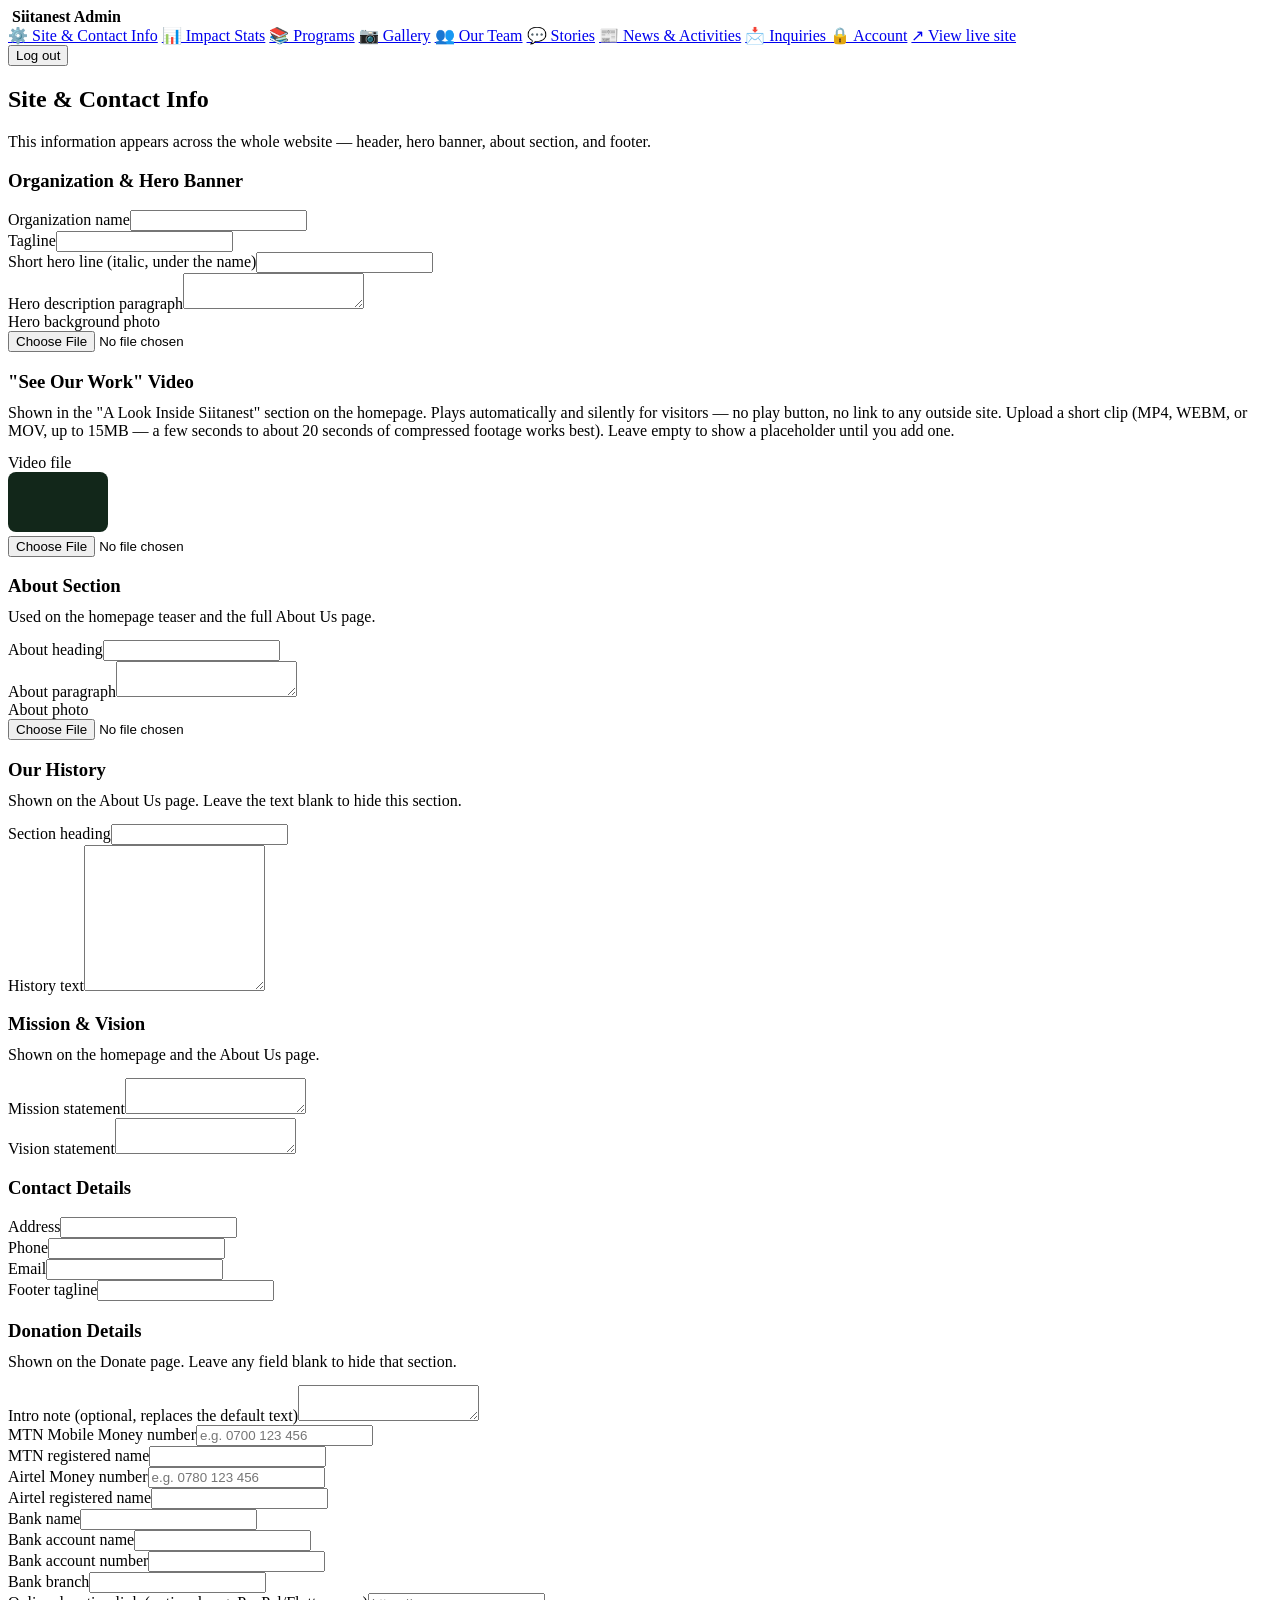
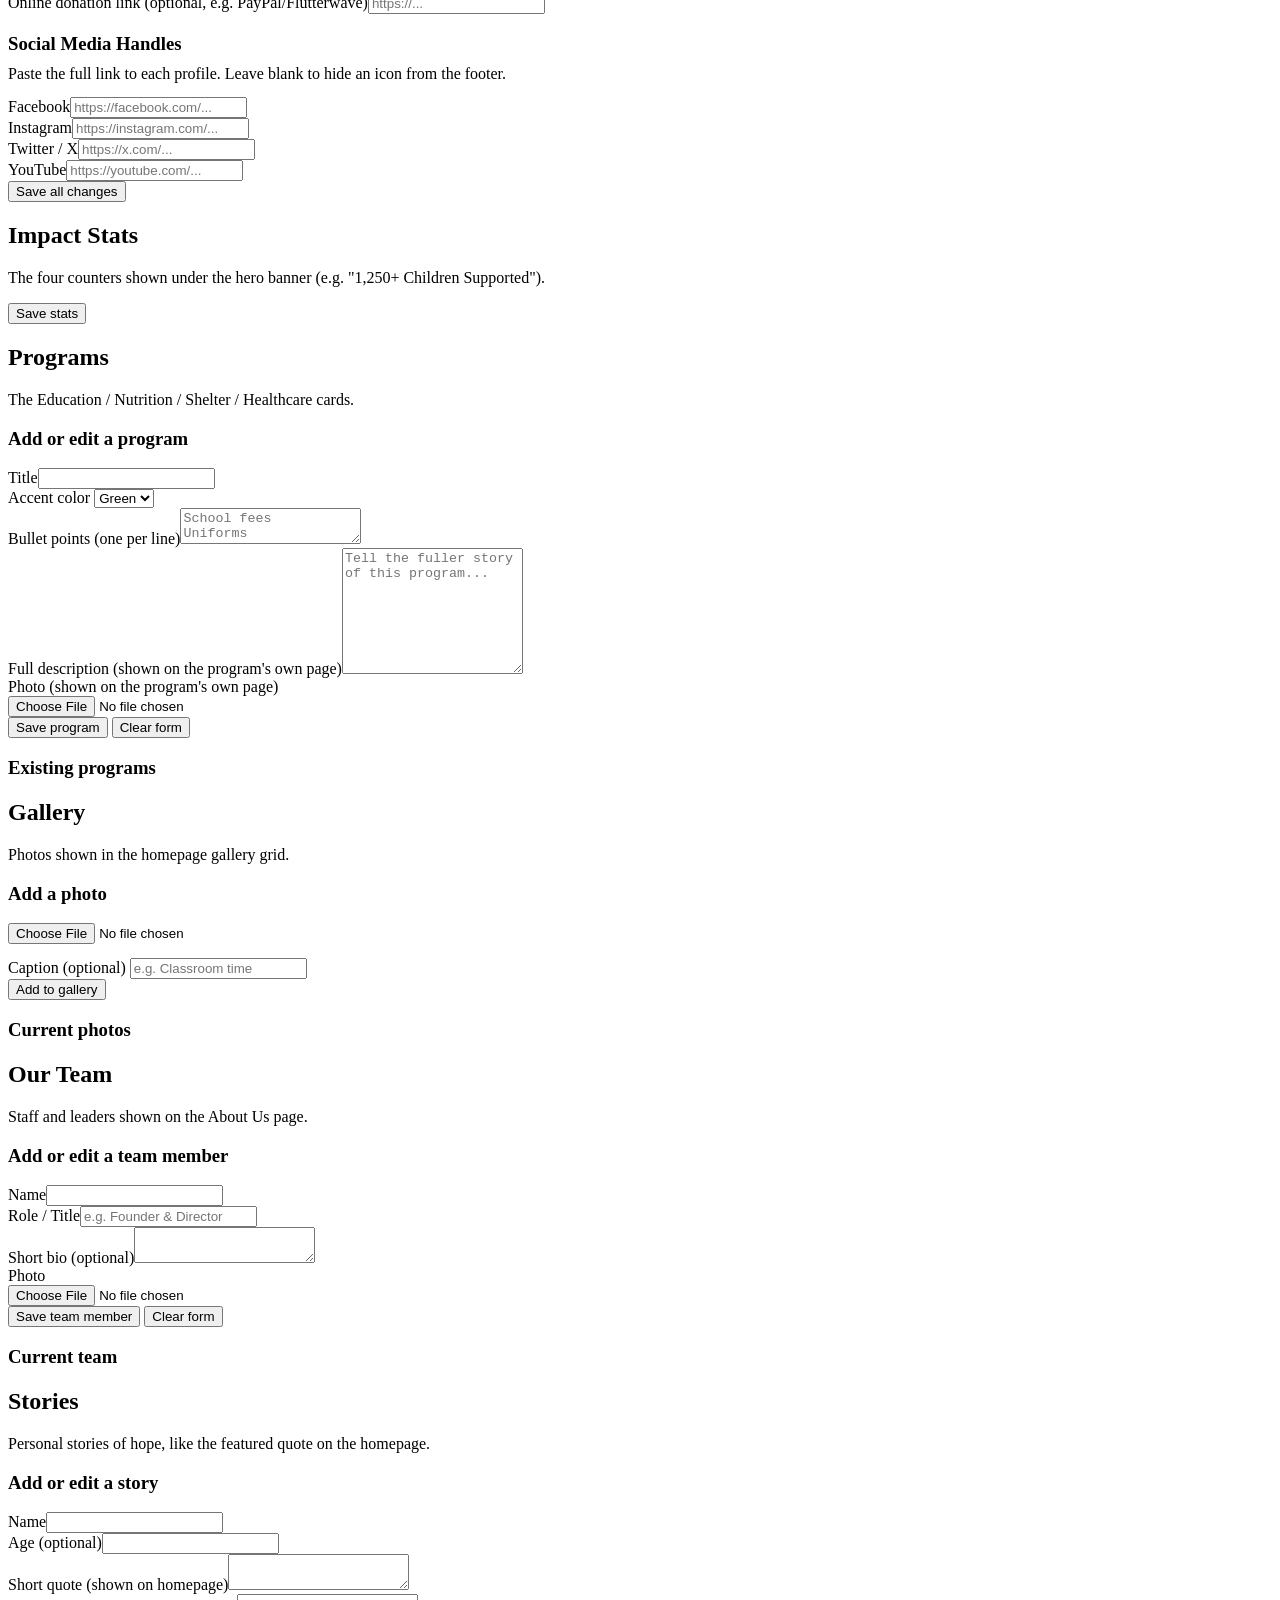
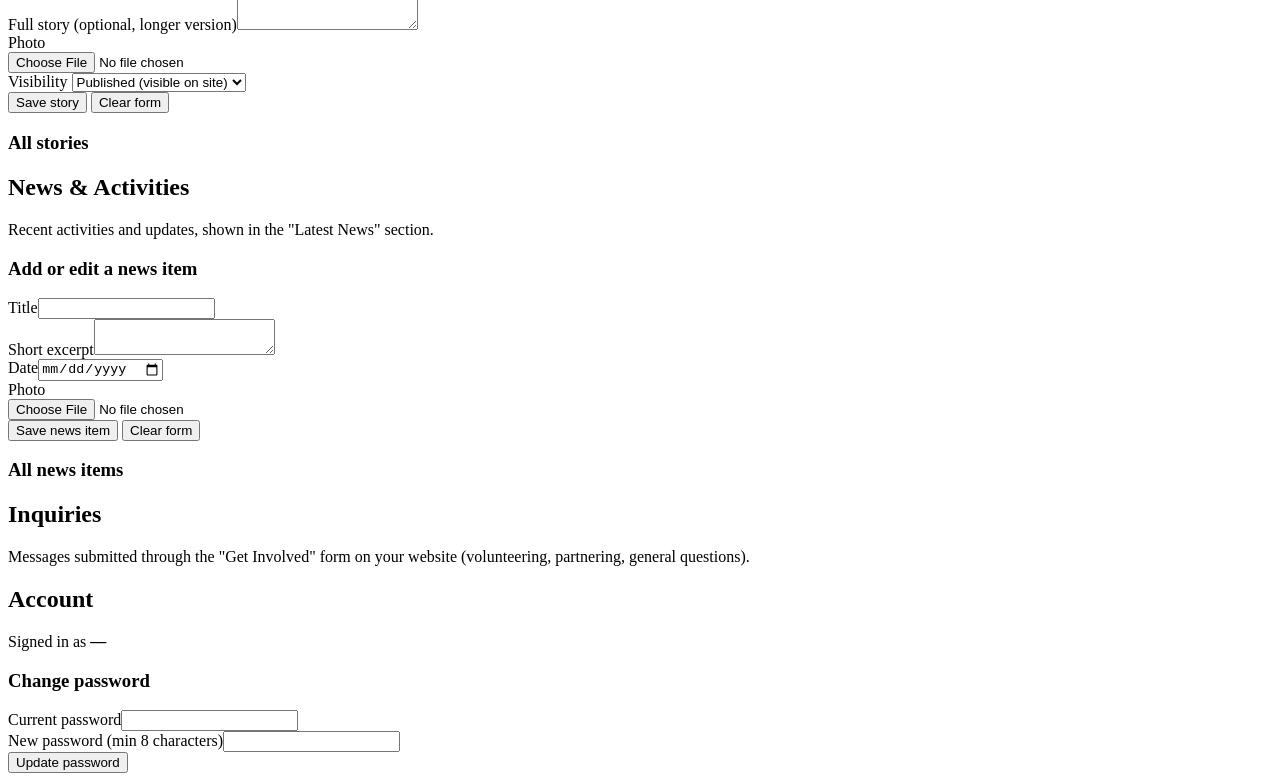
==== admin/dashboard.html @ 0714b40f "Add About Us page, individual Program pages, fix Get Involved nav, simplify Donate page - New /about" ====
<!DOCTYPE html>
<html lang="en">
<head>
<meta charset="UTF-8">
<meta name="viewport" content="width=device-width, initial-scale=1.0">
<title>Admin Dashboard — Siitanest</title>
<link rel="stylesheet" href="/admin/css/admin.css">
</head>
<body>
<div class="admin-shell">
  <aside class="sidebar">
    <div class="sidebar-brand">
      <img src="/images/favicon.png.jpg" alt="">
      <strong>Siitanest Admin</strong>
    </div>
    <nav id="side-nav">
      <a href="#settings" data-panel="settings" class="active">&#9881;&#65039; Site &amp; Contact Info</a>
      <a href="#stats" data-panel="stats">&#128202; Impact Stats</a>
      <a href="#programs" data-panel="programs">&#128218; Programs</a>
      <a href="#gallery" data-panel="gallery">&#128247; Gallery</a>
      <a href="#team" data-panel="team">&#128101; Our Team</a>
      <a href="#stories" data-panel="stories">&#128172; Stories</a>
      <a href="#news" data-panel="news">&#128240; News &amp; Activities</a>
      <a href="#inquiries" data-panel="inquiries">&#128233; Inquiries <span id="inquiries-badge"></span></a>
      <a href="#account" data-panel="account">&#128274; Account</a>
      <a href="/" target="_blank">&#8599; View live site</a>
    </nav>
    <div class="sidebar-footer">
      <button id="logout-btn">Log out</button>
    </div>
  </aside>

  <main class="main">

    <!-- SETTINGS -->
    <section class="panel active" id="panel-settings">
      <div class="panel-head">
        <h2>Site &amp; Contact Info</h2>
        <p class="muted">This information appears across the whole website — header, hero banner, about section, and footer.</p>
      </div>

      <div class="card">
        <h3>Organization &amp; Hero Banner</h3>
        <div class="form-grid">
          <div class="field"><label>Organization name</label><input id="s-orgName"></div>
          <div class="field"><label>Tagline</label><input id="s-orgTagline"></div>
          <div class="field full"><label>Short hero line (italic, under the name)</label><input id="s-heroHeadline"></div>
          <div class="field full"><label>Hero description paragraph</label><textarea id="s-heroSubtext"></textarea></div>
          <div class="field full">
            <label>Hero background photo</label>
            <div class="image-upload">
              <div class="preview" id="s-heroImage-preview"></div>
              <div>
                <input type="file" accept="image/*" id="s-heroImage-file">
                <div class="upload-status" id="s-heroImage-status"></div>
              </div>
            </div>
          </div>
        </div>
      </div>

      <div class="card">
        <h3>"See Our Work" Video</h3>
        <p class="muted" style="margin-top:-8px; margin-bottom:14px;">Shown in the "A Look Inside Siitanest" section on the homepage. Plays automatically and silently for visitors — no play button, no link to any outside site. Upload a short clip (MP4, WEBM, or MOV, up to 15MB — a few seconds to about 20 seconds of compressed footage works best). Leave empty to show a placeholder until you add one.</p>
        <div class="form-grid single">
          <div class="field">
            <label>Video file</label>
            <div class="image-upload">
              <video id="s-heroVideo-preview" muted loop playsinline style="width:100px; height:60px; border-radius:8px; background:#12271a; border:1px dashed var(--border); flex-shrink:0; object-fit:cover;"></video>
              <div>
                <input type="file" accept="video/mp4,video/webm,video/quicktime" id="s-heroVideo-file">
                <div class="upload-status" id="s-heroVideo-status"></div>
              </div>
            </div>
          </div>
        </div>
      </div>

      <div class="card">
        <h3>About Section</h3>
        <p class="muted" style="margin-top:-8px; margin-bottom:14px;">Used on the homepage teaser and the full About Us page.</p>
        <div class="form-grid">
          <div class="field"><label>About heading</label><input id="s-aboutTitle"></div>
          <div class="field full"><label>About paragraph</label><textarea id="s-aboutText"></textarea></div>
          <div class="field full">
            <label>About photo</label>
            <div class="image-upload">
              <div class="preview" id="s-aboutImage-preview"></div>
              <div>
                <input type="file" accept="image/*" id="s-aboutImage-file">
                <div class="upload-status" id="s-aboutImage-status"></div>
              </div>
            </div>
          </div>
        </div>
      </div>

      <div class="card">
        <h3>Our History</h3>
        <p class="muted" style="margin-top:-8px; margin-bottom:14px;">Shown on the About Us page. Leave the text blank to hide this section.</p>
        <div class="form-grid">
          <div class="field full"><label>Section heading</label><input id="s-historyTitle"></div>
          <div class="field full"><label>History text</label><textarea id="s-historyText" style="min-height:140px;"></textarea></div>
        </div>
      </div>

      <div class="card">
        <h3>Mission &amp; Vision</h3>
        <p class="muted" style="margin-top:-8px; margin-bottom:14px;">Shown on the homepage and the About Us page.</p>
        <div class="form-grid">
          <div class="field full"><label>Mission statement</label><textarea id="s-missionText"></textarea></div>
          <div class="field full"><label>Vision statement</label><textarea id="s-visionText"></textarea></div>
        </div>
      </div>

      <div class="card">
        <h3>Contact Details</h3>
        <div class="form-grid">
          <div class="field full"><label>Address</label><input id="s-address"></div>
          <div class="field"><label>Phone</label><input id="s-phone"></div>
          <div class="field"><label>Email</label><input id="s-email"></div>
          <div class="field"><label>Footer tagline</label><input id="s-footerNote"></div>
        </div>
      </div>

      <div class="card">
        <h3>Donation Details</h3>
        <p class="muted" style="margin-top:-8px; margin-bottom:14px;">Shown on the Donate page. Leave any field blank to hide that section.</p>
        <div class="form-grid">
          <div class="field full"><label>Intro note (optional, replaces the default text)</label><textarea id="s-donateNote"></textarea></div>
          <div class="field"><label>MTN Mobile Money number</label><input id="s-mtnNumber" placeholder="e.g. 0700 123 456"></div>
          <div class="field"><label>MTN registered name</label><input id="s-mtnName"></div>
          <div class="field"><label>Airtel Money number</label><input id="s-airtelNumber" placeholder="e.g. 0780 123 456"></div>
          <div class="field"><label>Airtel registered name</label><input id="s-airtelName"></div>
          <div class="field"><label>Bank name</label><input id="s-bankName"></div>
          <div class="field"><label>Bank account name</label><input id="s-bankAccountName"></div>
          <div class="field"><label>Bank account number</label><input id="s-bankAccountNumber"></div>
          <div class="field"><label>Bank branch</label><input id="s-bankBranch"></div>
          <div class="field full"><label>Online donation link (optional, e.g. PayPal/Flutterwave)</label><input id="s-donateUrl" placeholder="https://..."></div>
        </div>
      </div>

      <div class="card">
        <h3>Social Media Handles</h3>
        <p class="muted" style="margin-top:-8px; margin-bottom:14px;">Paste the full link to each profile. Leave blank to hide an icon from the footer.</p>
        <div class="form-grid">
          <div class="field"><label>Facebook</label><input id="s-social-facebook" placeholder="https://facebook.com/..."></div>
          <div class="field"><label>Instagram</label><input id="s-social-instagram" placeholder="https://instagram.com/..."></div>
          <div class="field"><label>Twitter / X</label><input id="s-social-twitter" placeholder="https://x.com/..."></div>
          <div class="field"><label>YouTube</label><input id="s-social-youtube" placeholder="https://youtube.com/..."></div>
        </div>
      </div>

      <div class="actions-row">
        <button class="btn btn-primary" id="settings-save">Save all changes</button>
      </div>
    </section>

    <!-- STATS -->
    <section class="panel" id="panel-stats">
      <div class="panel-head">
        <h2>Impact Stats</h2>
        <p class="muted">The four counters shown under the hero banner (e.g. "1,250+ Children Supported").</p>
      </div>
      <div class="card">
        <div id="stats-list" class="form-grid"></div>
      </div>
      <div class="actions-row">
        <button class="btn btn-primary" id="stats-save">Save stats</button>
      </div>
    </section>

    <!-- PROGRAMS -->
    <section class="panel" id="panel-programs">
      <div class="panel-head">
        <h2>Programs</h2>
        <p class="muted">The Education / Nutrition / Shelter / Healthcare cards.</p>
      </div>
      <div class="card">
        <h3>Add or edit a program</h3>
        <form id="program-form" class="form-grid">
          <input type="hidden" id="program-id">
          <div class="field"><label>Title</label><input id="program-title" required></div>
          <div class="field">
            <label>Accent color</label>
            <select id="program-color"><option value="green">Green</option><option value="gold">Gold</option><option value="blue">Blue</option></select>
          </div>
          <div class="field full"><label>Bullet points (one per line)</label><textarea id="program-bullets" placeholder="School fees&#10;Uniforms&#10;Books & supplies"></textarea></div>
          <div class="field full"><label>Full description (shown on the program's own page)</label><textarea id="program-details" style="min-height:120px;" placeholder="Tell the fuller story of this program..."></textarea></div>
          <div class="field full">
            <label>Photo (shown on the program's own page)</label>
            <div class="image-upload">
              <div class="preview" id="program-image-preview"></div>
              <div>
                <input type="file" accept="image/*" id="program-image-file">
                <div class="upload-status" id="program-image-status"></div>
              </div>
            </div>
          </div>
          <div class="actions-row full" style="grid-column:1/-1;">
            <button type="submit" class="btn btn-primary">Save program</button>
            <button type="button" class="btn btn-secondary" id="program-cancel">Clear form</button>
          </div>
        </form>
      </div>
      <div class="card">
        <h3>Existing programs</h3>
        <div id="programs-list" class="item-list"></div>
      </div>
    </section>

    <!-- GALLERY -->
    <section class="panel" id="panel-gallery">
      <div class="panel-head">
        <h2>Gallery</h2>
        <p class="muted">Photos shown in the homepage gallery grid.</p>
      </div>
      <div class="card">
        <h3>Add a photo</h3>
        <div class="image-upload">
          <div class="preview" id="gallery-upload-preview"></div>
          <div>
            <input type="file" accept="image/*" id="gallery-upload-file">
            <div class="upload-status" id="gallery-upload-status"></div>
          </div>
        </div>
        <div class="field full" style="margin-top:14px;">
          <label>Caption (optional)</label>
          <input id="gallery-caption" placeholder="e.g. Classroom time">
        </div>
        <div class="actions-row"><button class="btn btn-primary" id="gallery-add">Add to gallery</button></div>
      </div>
      <div class="card">
        <h3>Current photos</h3>
        <div id="gallery-list" class="item-list"></div>
      </div>
    </section>

    <!-- TEAM -->
    <section class="panel" id="panel-team">
      <div class="panel-head">
        <h2>Our Team</h2>
        <p class="muted">Staff and leaders shown on the About Us page.</p>
      </div>
      <div class="card">
        <h3>Add or edit a team member</h3>
        <form id="team-form" class="form-grid">
          <input type="hidden" id="team-id">
          <div class="field"><label>Name</label><input id="team-name" required></div>
          <div class="field"><label>Role / Title</label><input id="team-role" placeholder="e.g. Founder & Director"></div>
          <div class="field full"><label>Short bio (optional)</label><textarea id="team-bio"></textarea></div>
          <div class="field full">
            <label>Photo</label>
            <div class="image-upload">
              <div class="preview" id="team-image-preview"></div>
              <div>
                <input type="file" accept="image/*" id="team-image-file">
                <div class="upload-status" id="team-image-status"></div>
              </div>
            </div>
          </div>
          <div class="actions-row" style="grid-column:1/-1;">
            <button type="submit" class="btn btn-primary">Save team member</button>
            <button type="button" class="btn btn-secondary" id="team-cancel">Clear form</button>
          </div>
        </form>
      </div>
      <div class="card">
        <h3>Current team</h3>
        <div id="team-list" class="item-list"></div>
      </div>
    </section>

    <!-- STORIES -->
    <section class="panel" id="panel-stories">
      <div class="panel-head">
        <h2>Stories</h2>
        <p class="muted">Personal stories of hope, like the featured quote on the homepage.</p>
      </div>
      <div class="card">
        <h3>Add or edit a story</h3>
        <form id="story-form" class="form-grid">
          <input type="hidden" id="story-id">
          <div class="field"><label>Name</label><input id="story-name" required></div>
          <div class="field"><label>Age (optional)</label><input id="story-age"></div>
          <div class="field full"><label>Short quote (shown on homepage)</label><textarea id="story-quote" required></textarea></div>
          <div class="field full"><label>Full story (optional, longer version)</label><textarea id="story-full"></textarea></div>
          <div class="field full">
            <label>Photo</label>
            <div class="image-upload">
              <div class="preview" id="story-image-preview"></div>
              <div>
                <input type="file" accept="image/*" id="story-image-file">
                <div class="upload-status" id="story-image-status"></div>
              </div>
            </div>
          </div>
          <div class="field">
            <label>Visibility</label>
            <select id="story-published"><option value="true">Published (visible on site)</option><option value="false">Draft (hidden)</option></select>
          </div>
          <div class="actions-row" style="grid-column:1/-1;">
            <button type="submit" class="btn btn-primary">Save story</button>
            <button type="button" class="btn btn-secondary" id="story-cancel">Clear form</button>
          </div>
        </form>
      </div>
      <div class="card">
        <h3>All stories</h3>
        <div id="stories-list" class="item-list"></div>
      </div>
    </section>

    <!-- NEWS -->
    <section class="panel" id="panel-news">
      <div class="panel-head">
        <h2>News &amp; Activities</h2>
        <p class="muted">Recent activities and updates, shown in the "Latest News" section.</p>
      </div>
      <div class="card">
        <h3>Add or edit a news item</h3>
        <form id="news-form" class="form-grid">
          <input type="hidden" id="news-id">
          <div class="field full"><label>Title</label><input id="news-title" required></div>
          <div class="field full"><label>Short excerpt</label><textarea id="news-excerpt"></textarea></div>
          <div class="field"><label>Date</label><input type="date" id="news-date"></div>
          <div class="field full">
            <label>Photo</label>
            <div class="image-upload">
              <div class="preview" id="news-image-preview"></div>
              <div>
                <input type="file" accept="image/*" id="news-image-file">
                <div class="upload-status" id="news-image-status"></div>
              </div>
            </div>
          </div>
          <div class="actions-row" style="grid-column:1/-1;">
            <button type="submit" class="btn btn-primary">Save news item</button>
            <button type="button" class="btn btn-secondary" id="news-cancel">Clear form</button>
          </div>
        </form>
      </div>
      <div class="card">
        <h3>All news items</h3>
        <div id="news-list" class="item-list"></div>
      </div>
    </section>

    <!-- INQUIRIES -->
    <section class="panel" id="panel-inquiries">
      <div class="panel-head">
        <h2>Inquiries</h2>
        <p class="muted">Messages submitted through the "Get Involved" form on your website (volunteering, partnering, general questions).</p>
      </div>
      <div class="card">
        <div id="inquiries-list" class="item-list"></div>
      </div>
    </section>

    <!-- ACCOUNT -->
    <section class="panel" id="panel-account">
      <div class="panel-head">
        <h2>Account</h2>
        <p class="muted">Signed in as <strong id="account-username">—</strong></p>
      </div>
      <div class="card">
        <h3>Change password</h3>
        <div class="form-grid">
          <div class="field"><label>Current password</label><input type="password" id="acc-current"></div>
          <div class="field"><label>New password (min 8 characters)</label><input type="password" id="acc-new"></div>
        </div>
        <div class="actions-row"><button class="btn btn-primary" id="acc-save">Update password</button></div>
      </div>
    </section>

  </main>
</div>

<div class="toast" id="toast"></div>
<script src="/admin/js/admin.js"></script>
</body>
</html>
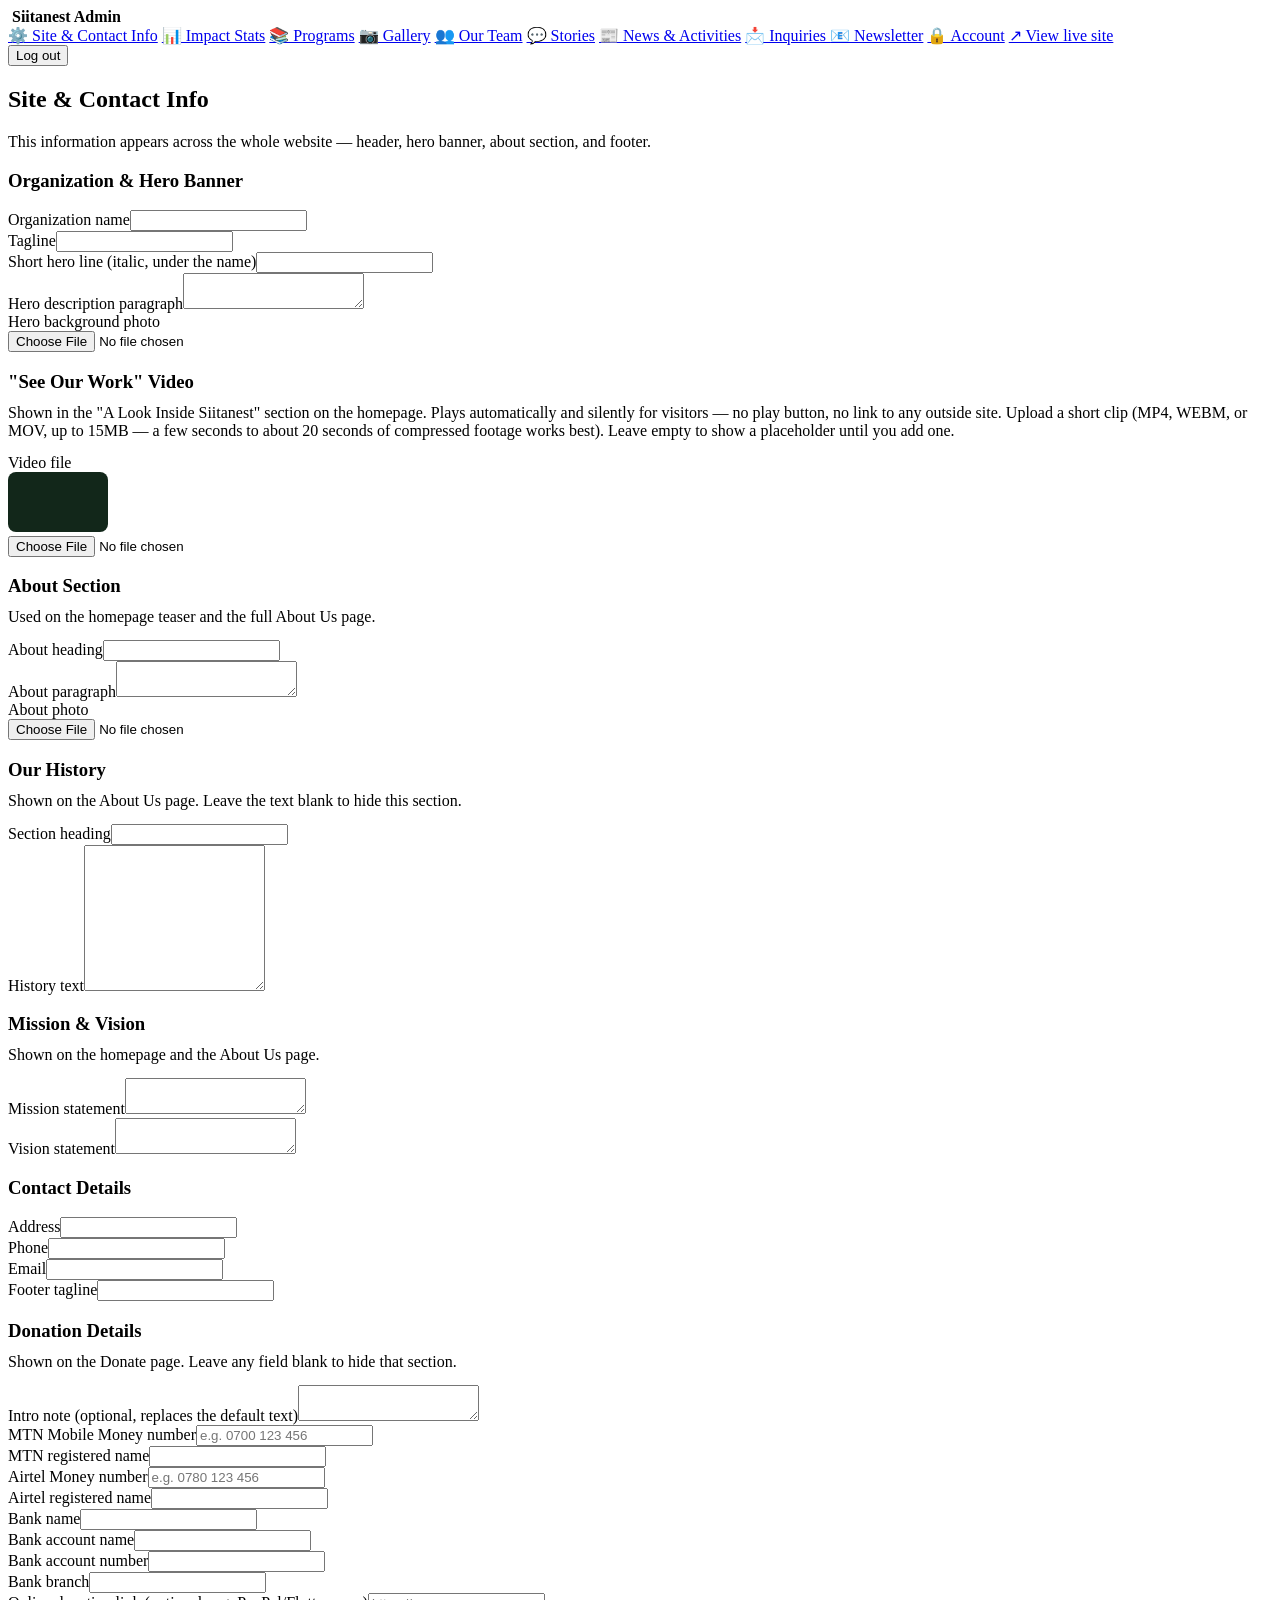
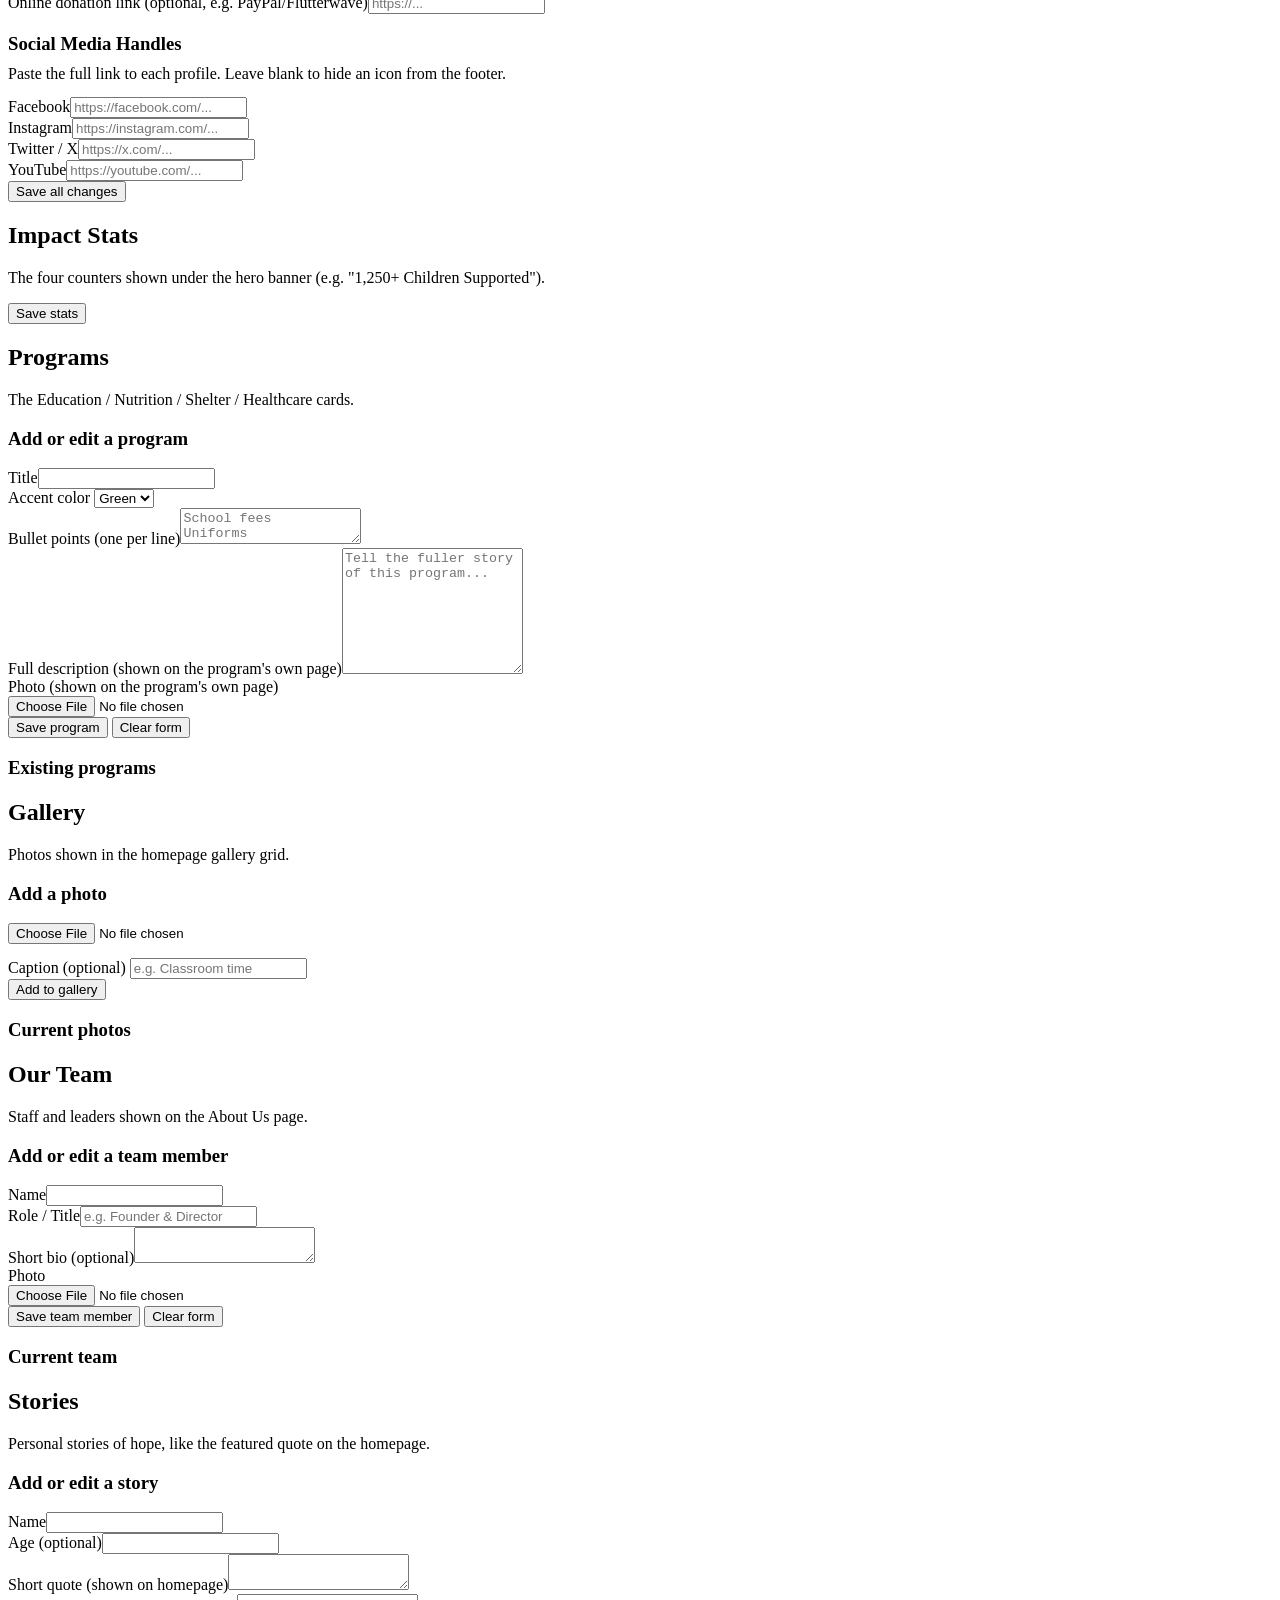
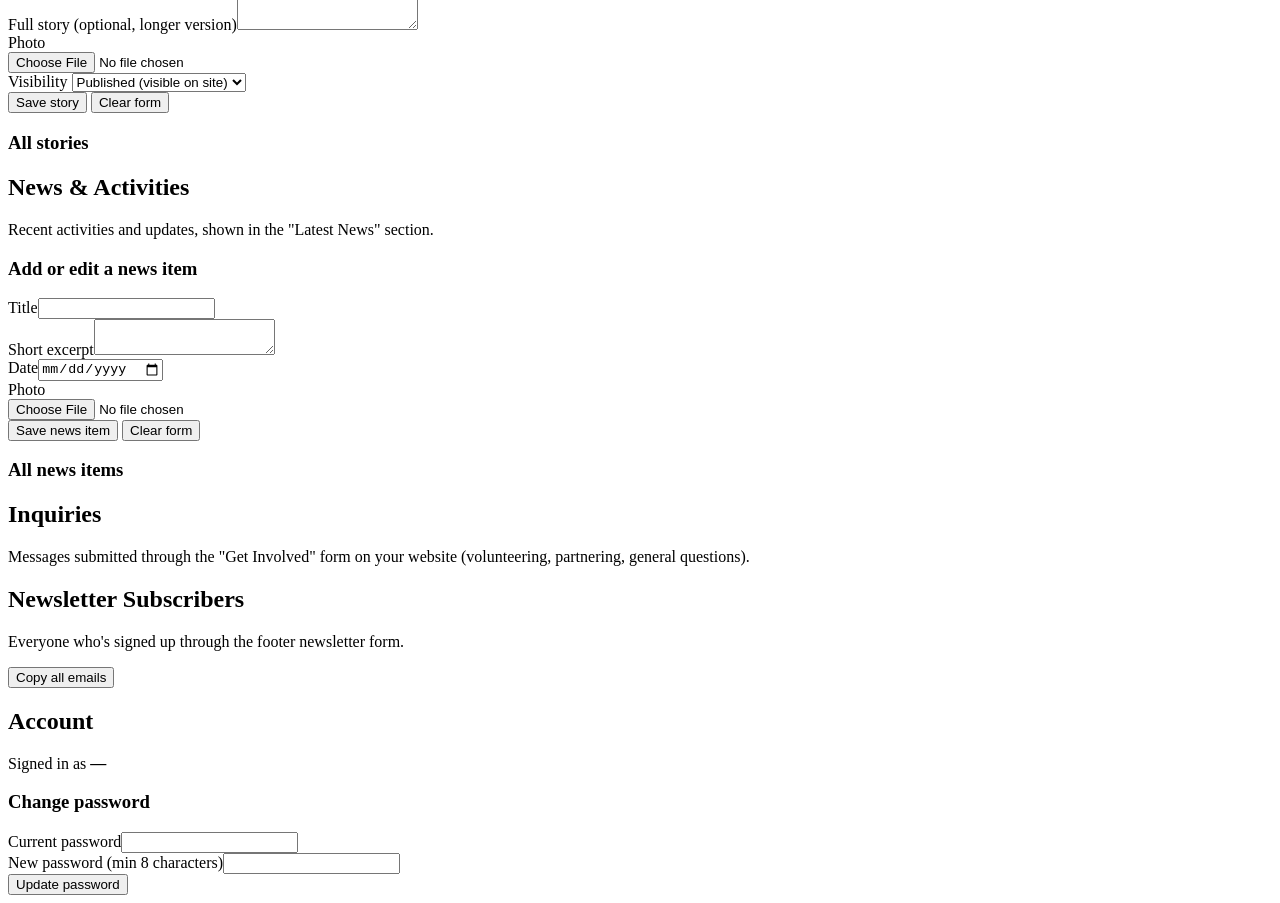
==== commit b3b31542: "Fix mobile menu, wire up newsletter, add breadcrumbs and back-to-top - Fixed a real bug: the mobile " ====
--- a/admin/dashboard.html
+++ b/admin/dashboard.html
@@ -22,6 +22,7 @@
       <a href="#stories" data-panel="stories">&#128172; Stories</a>
       <a href="#news" data-panel="news">&#128240; News &amp; Activities</a>
       <a href="#inquiries" data-panel="inquiries">&#128233; Inquiries <span id="inquiries-badge"></span></a>
+      <a href="#subscribers" data-panel="subscribers">&#128231; Newsletter</a>
       <a href="#account" data-panel="account">&#128274; Account</a>
       <a href="/" target="_blank">&#8599; View live site</a>
     </nav>
@@ -357,6 +358,21 @@
       </div>
     </section>
 
+    <!-- SUBSCRIBERS -->
+    <section class="panel" id="panel-subscribers">
+      <div class="panel-head">
+        <h2>Newsletter Subscribers</h2>
+        <p class="muted">Everyone who's signed up through the footer newsletter form.</p>
+      </div>
+      <div class="card">
+        <div class="actions-row" style="margin-bottom:16px;">
+          <button class="btn btn-secondary btn-sm" id="subscribers-copy">Copy all emails</button>
+          <span class="muted" id="subscribers-count"></span>
+        </div>
+        <div id="subscribers-list" class="item-list"></div>
+      </div>
+    </section>
+
     <!-- ACCOUNT -->
     <section class="panel" id="panel-account">
       <div class="panel-head">
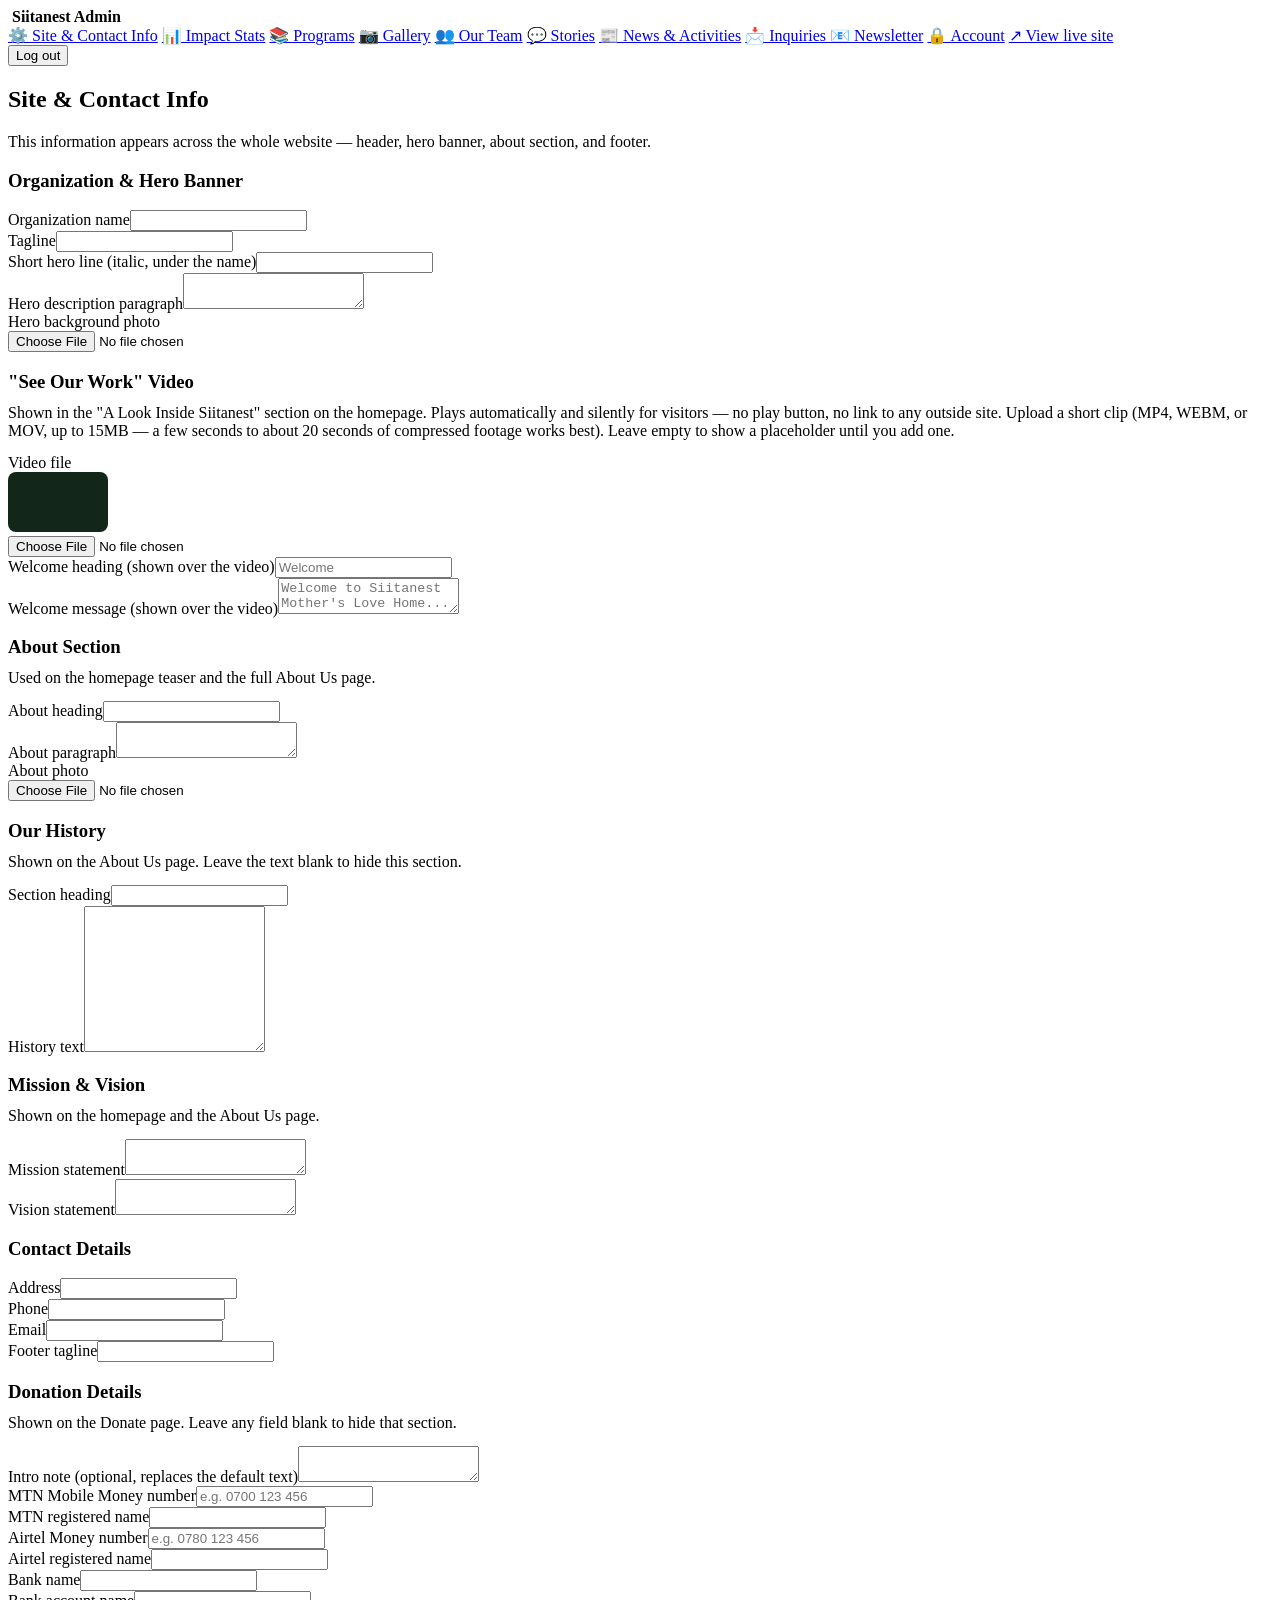
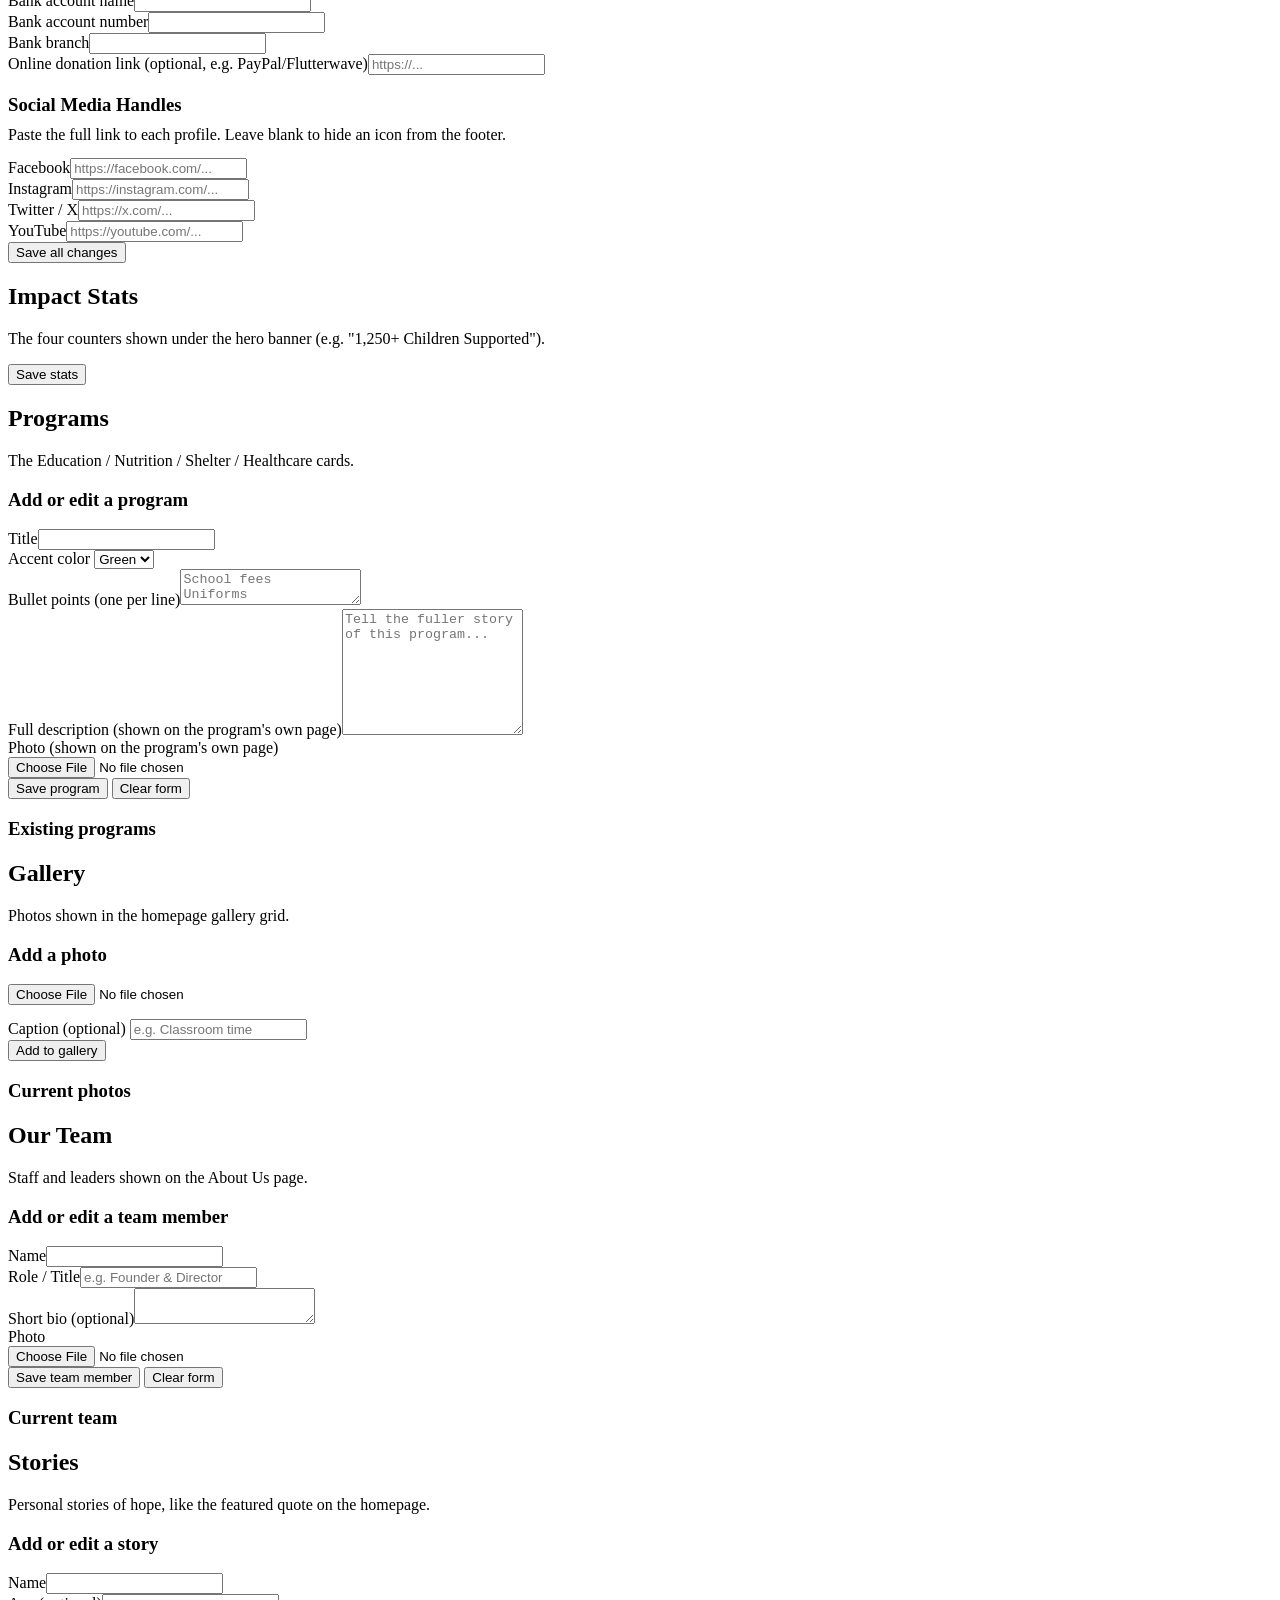
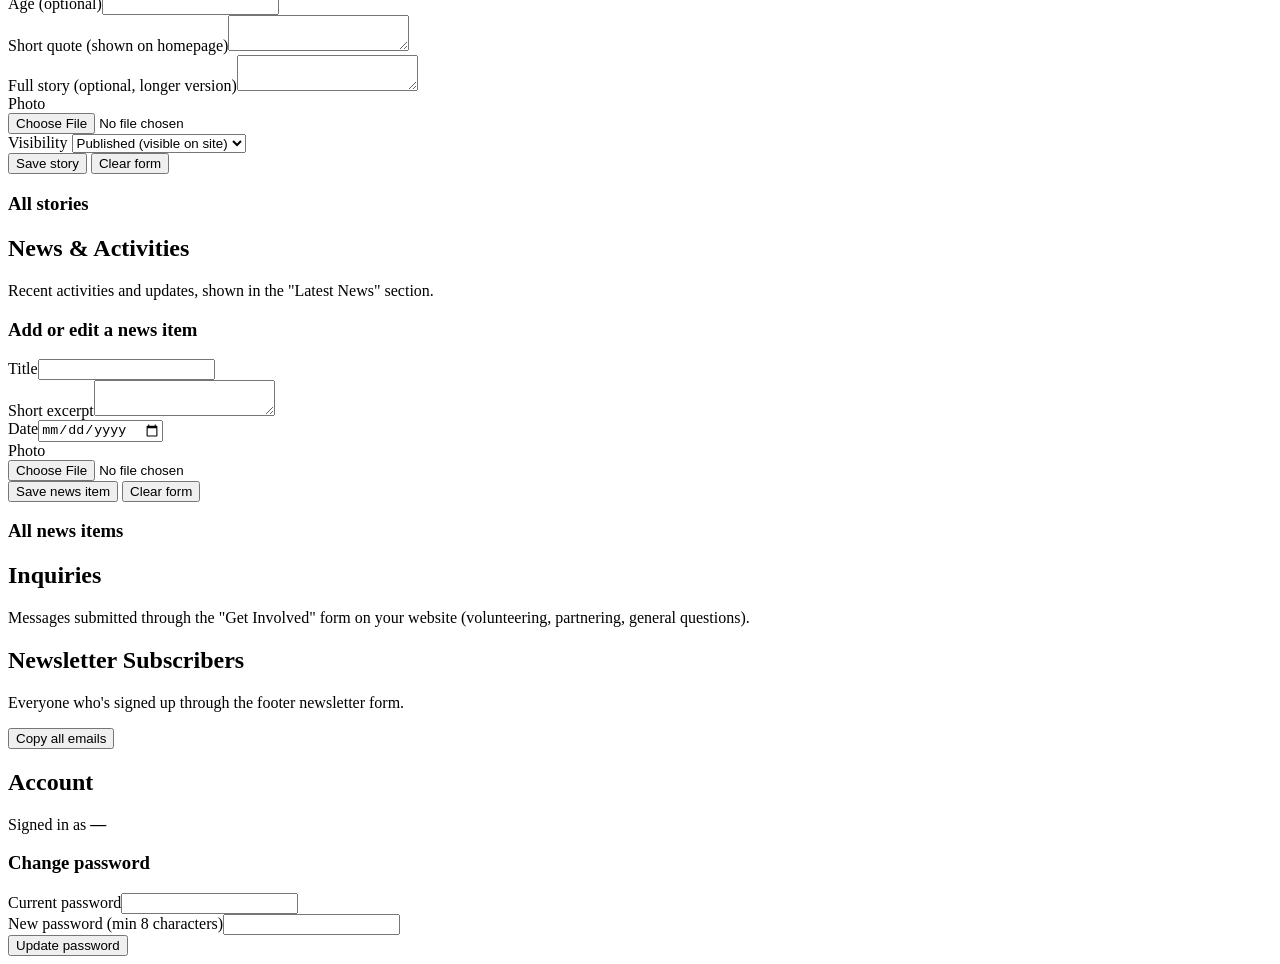
==== commit 46e1a774: "Add a welcome heading + message overlaid on the homepage video Modeled on stmichaelsbristol.org's he" ====
--- a/admin/dashboard.html
+++ b/admin/dashboard.html
@@ -74,6 +74,8 @@
               </div>
             </div>
           </div>
+          <div class="field full"><label>Welcome heading (shown over the video)</label><input id="s-videoOverlayTitle" placeholder="Welcome"></div>
+          <div class="field full"><label>Welcome message (shown over the video)</label><textarea id="s-videoOverlayText" placeholder="Welcome to Siitanest Mother's Love Home..."></textarea></div>
         </div>
       </div>
 
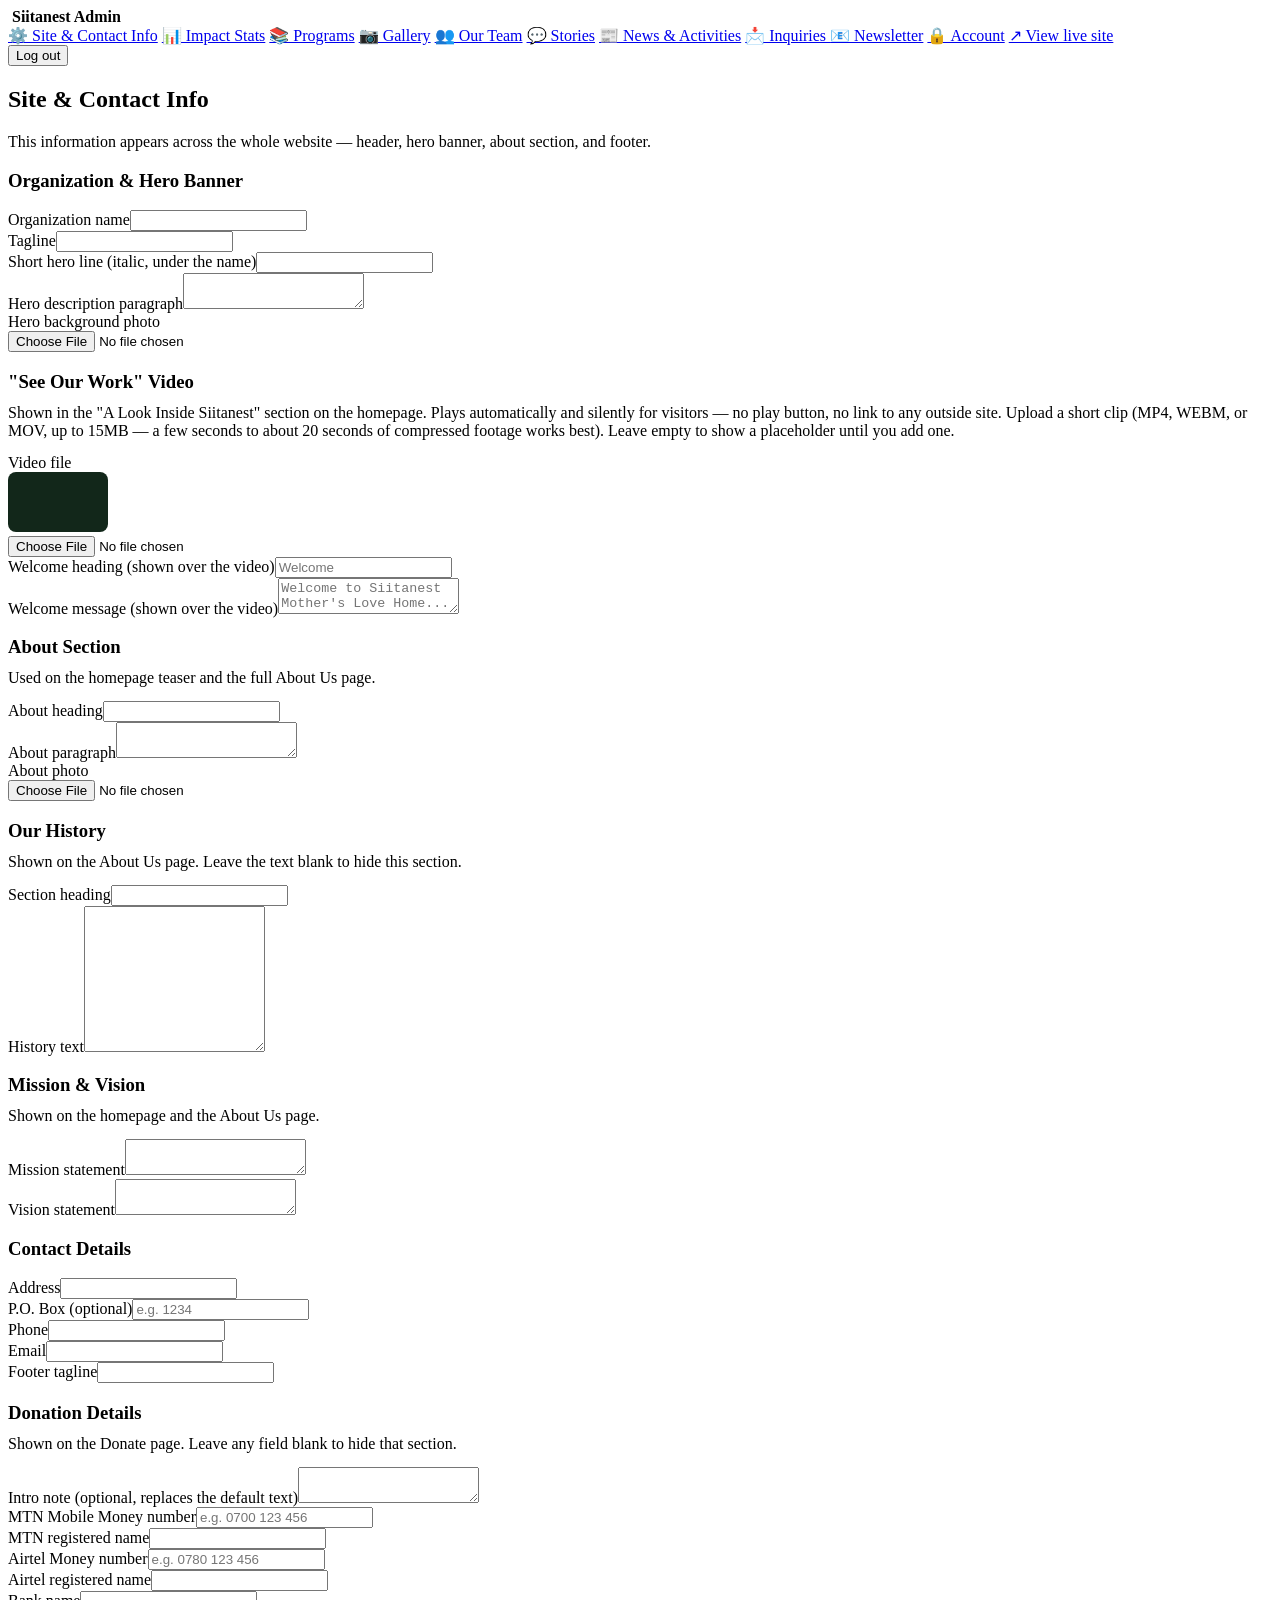
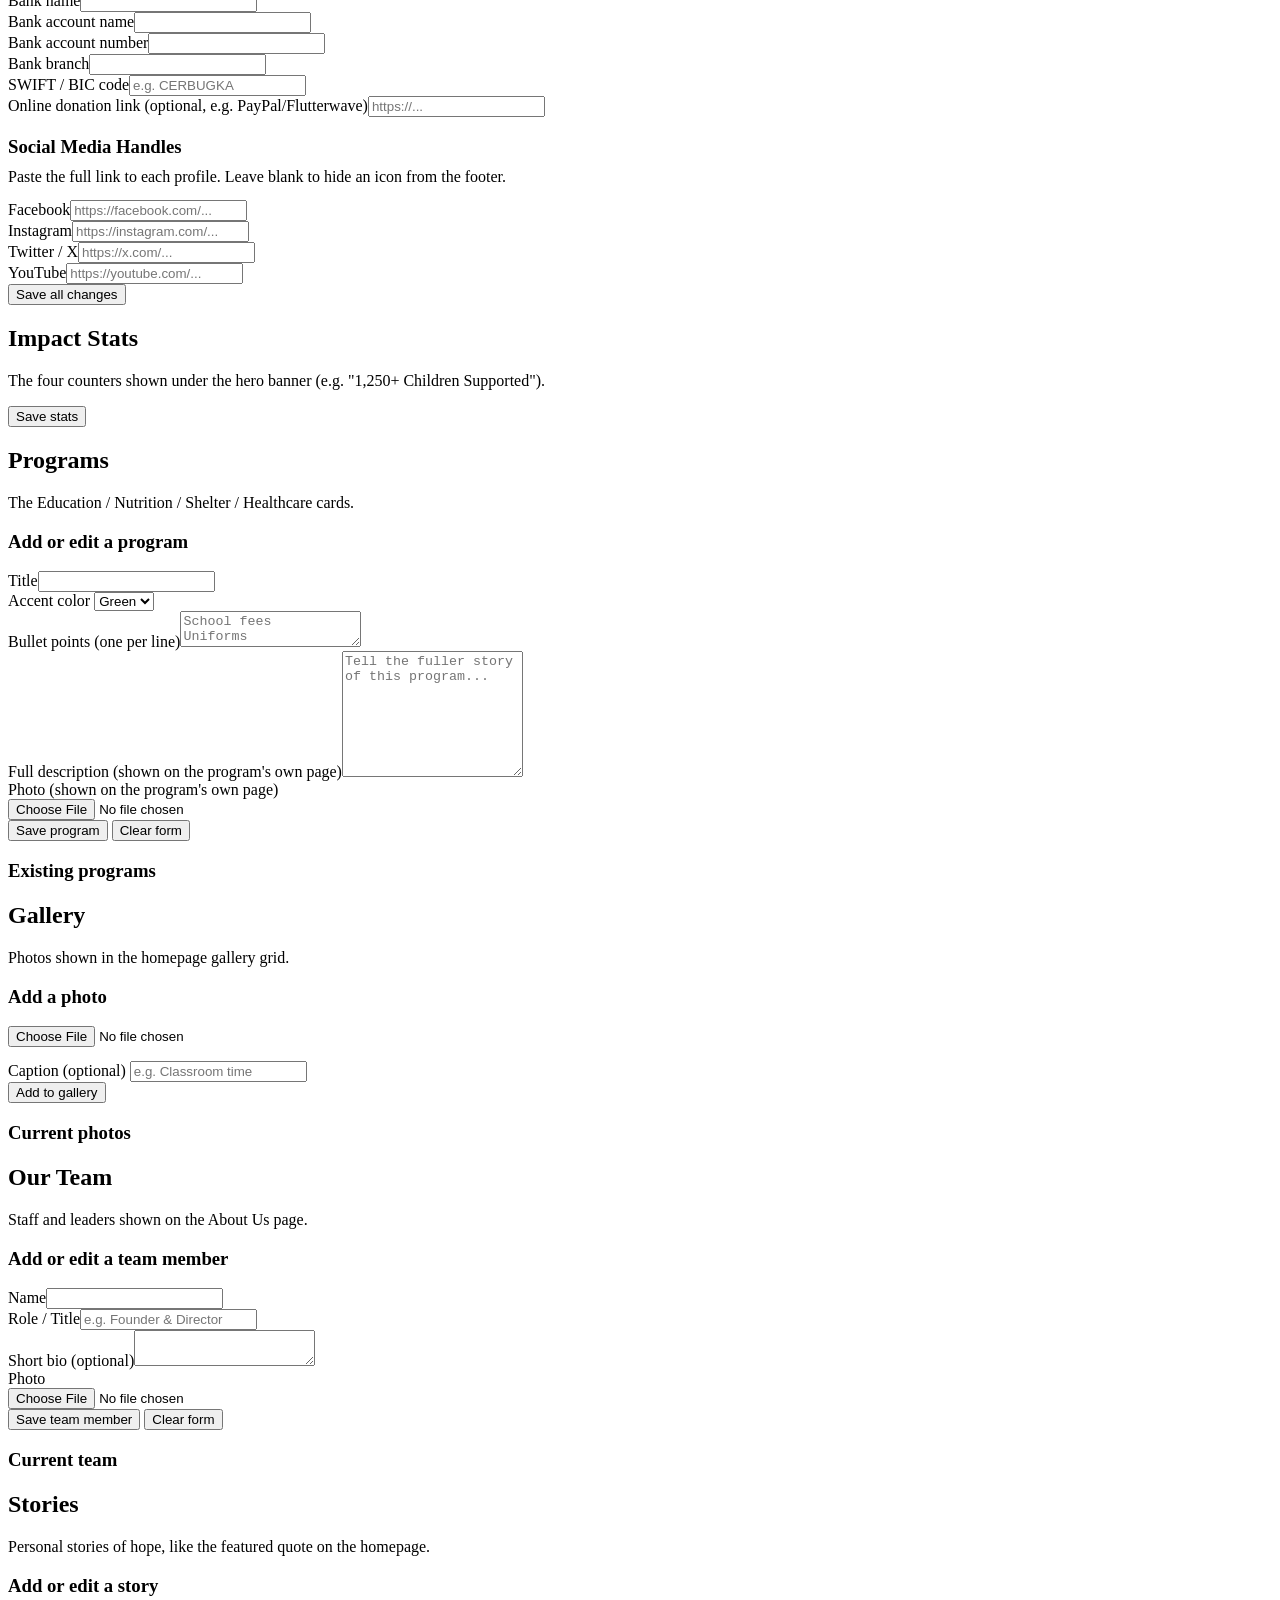
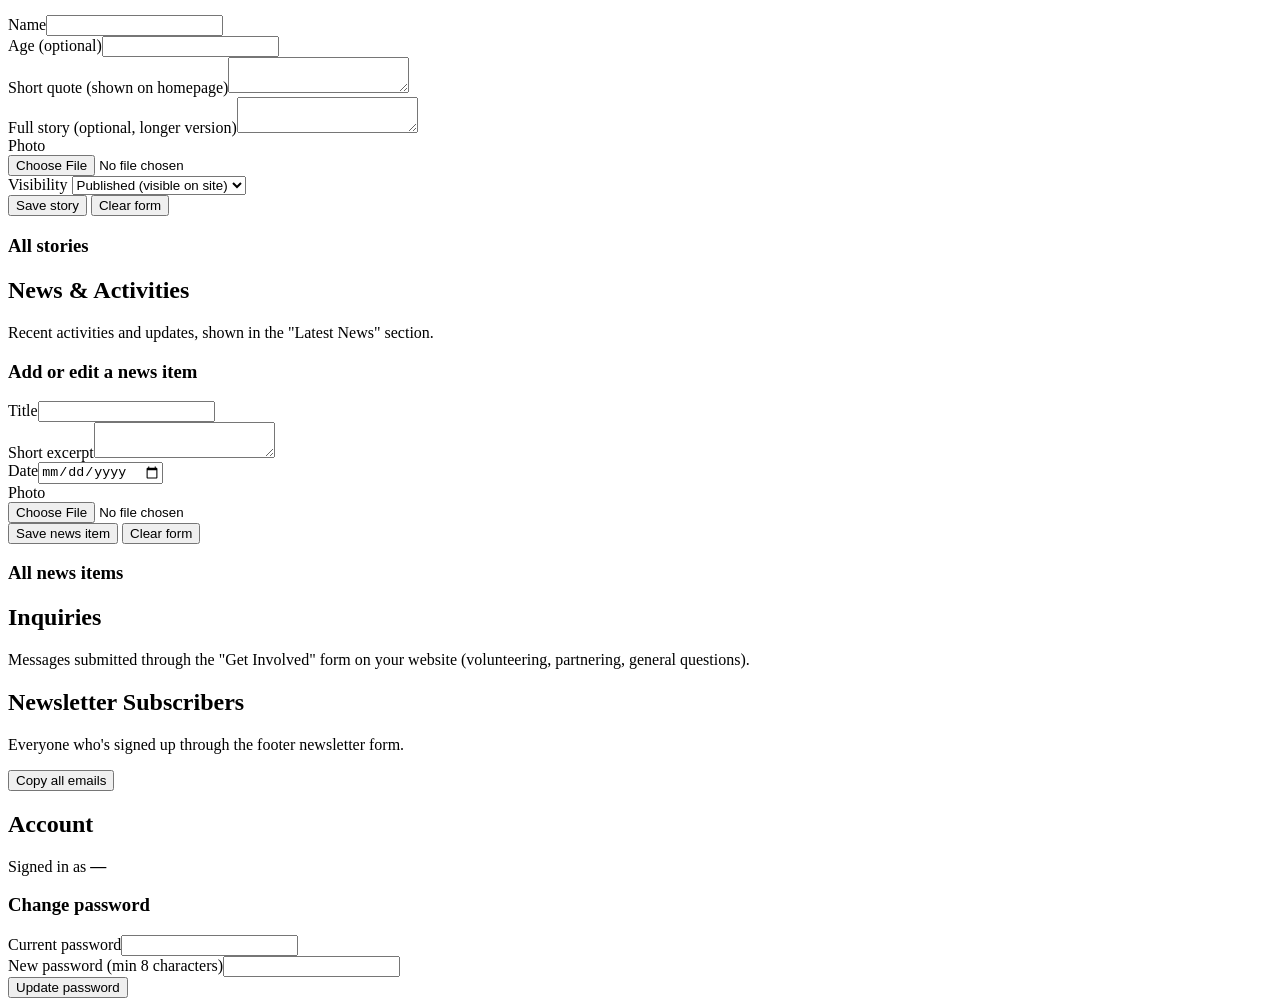
==== commit 121672f5: "Tappable email/phone, P.O. Box, SWIFT code, and fix new-field merge bug - Footer email is now a real" ====
--- a/admin/dashboard.html
+++ b/admin/dashboard.html
@@ -120,6 +120,7 @@
         <h3>Contact Details</h3>
         <div class="form-grid">
           <div class="field full"><label>Address</label><input id="s-address"></div>
+          <div class="field"><label>P.O. Box (optional)</label><input id="s-poBox" placeholder="e.g. 1234"></div>
           <div class="field"><label>Phone</label><input id="s-phone"></div>
           <div class="field"><label>Email</label><input id="s-email"></div>
           <div class="field"><label>Footer tagline</label><input id="s-footerNote"></div>
@@ -139,6 +140,7 @@
           <div class="field"><label>Bank account name</label><input id="s-bankAccountName"></div>
           <div class="field"><label>Bank account number</label><input id="s-bankAccountNumber"></div>
           <div class="field"><label>Bank branch</label><input id="s-bankBranch"></div>
+          <div class="field"><label>SWIFT / BIC code</label><input id="s-bankSwiftCode" placeholder="e.g. CERBUGKA"></div>
           <div class="field full"><label>Online donation link (optional, e.g. PayPal/Flutterwave)</label><input id="s-donateUrl" placeholder="https://..."></div>
         </div>
       </div>
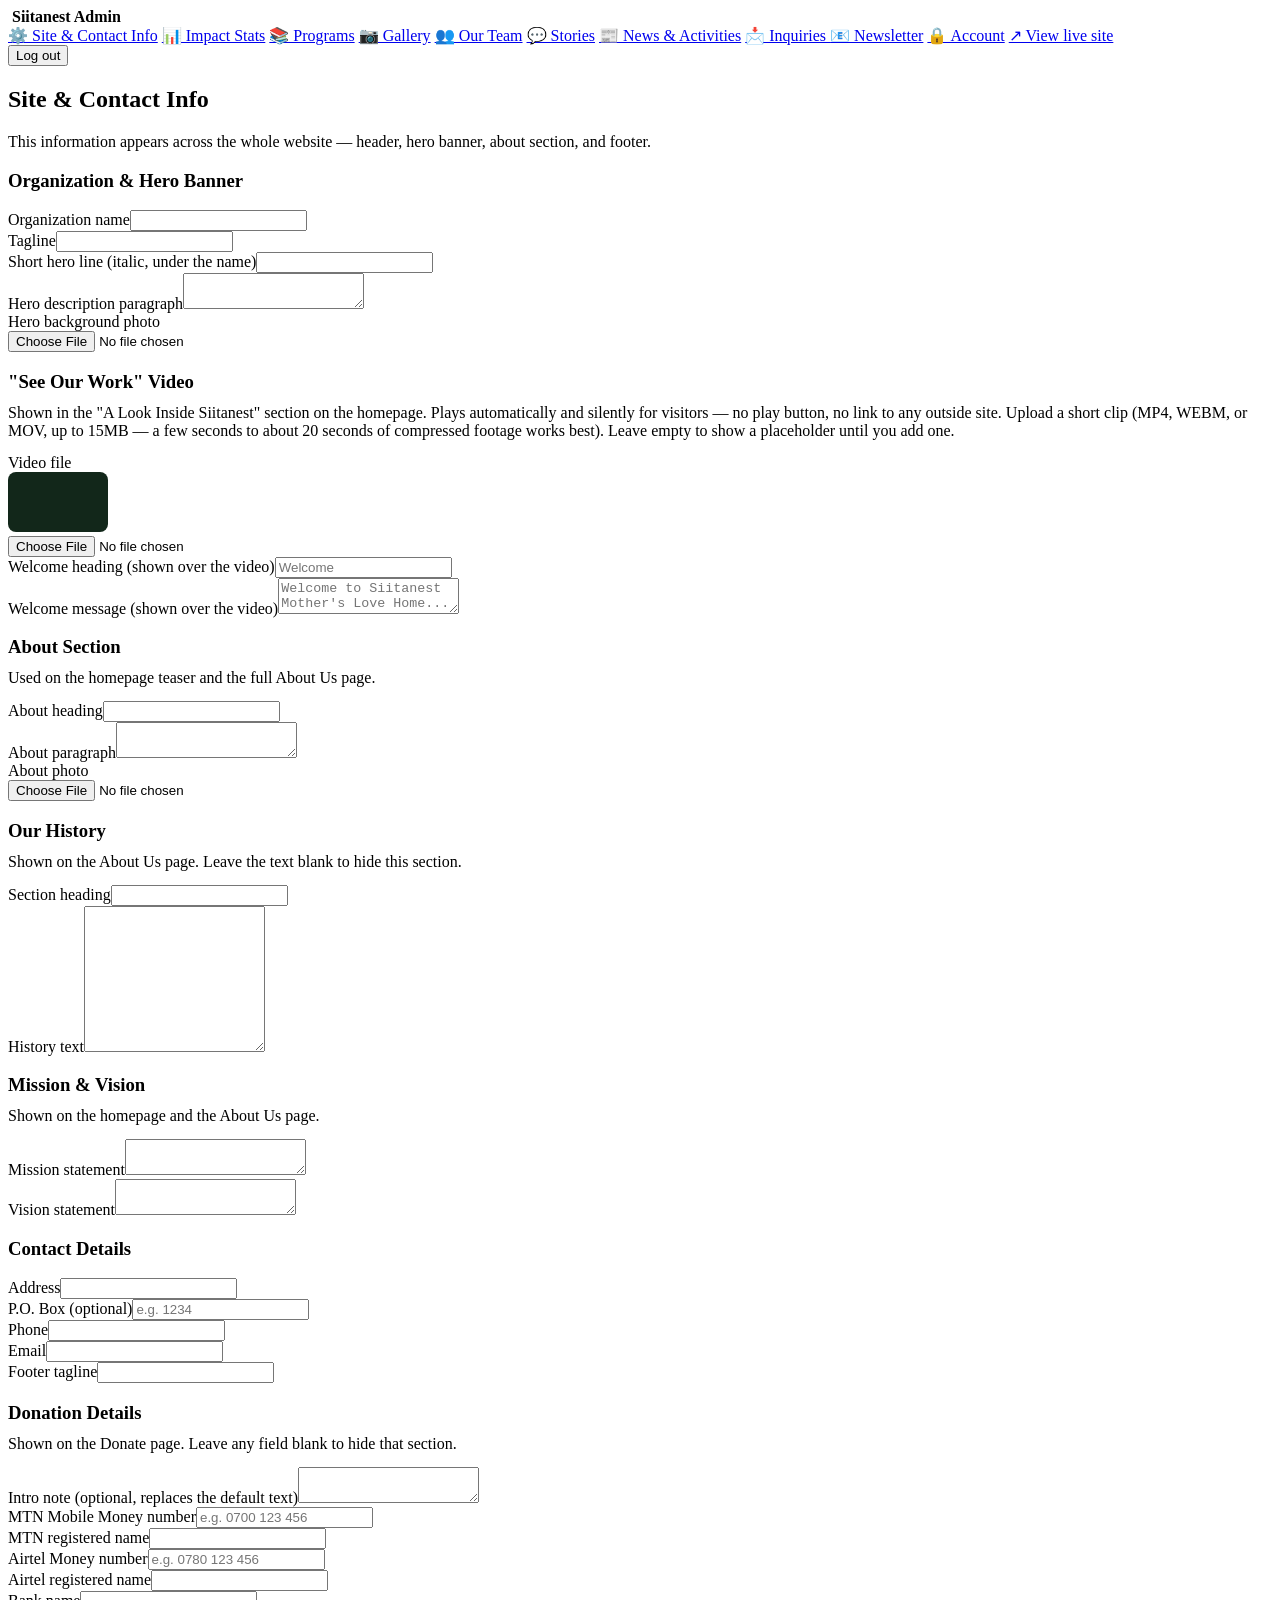
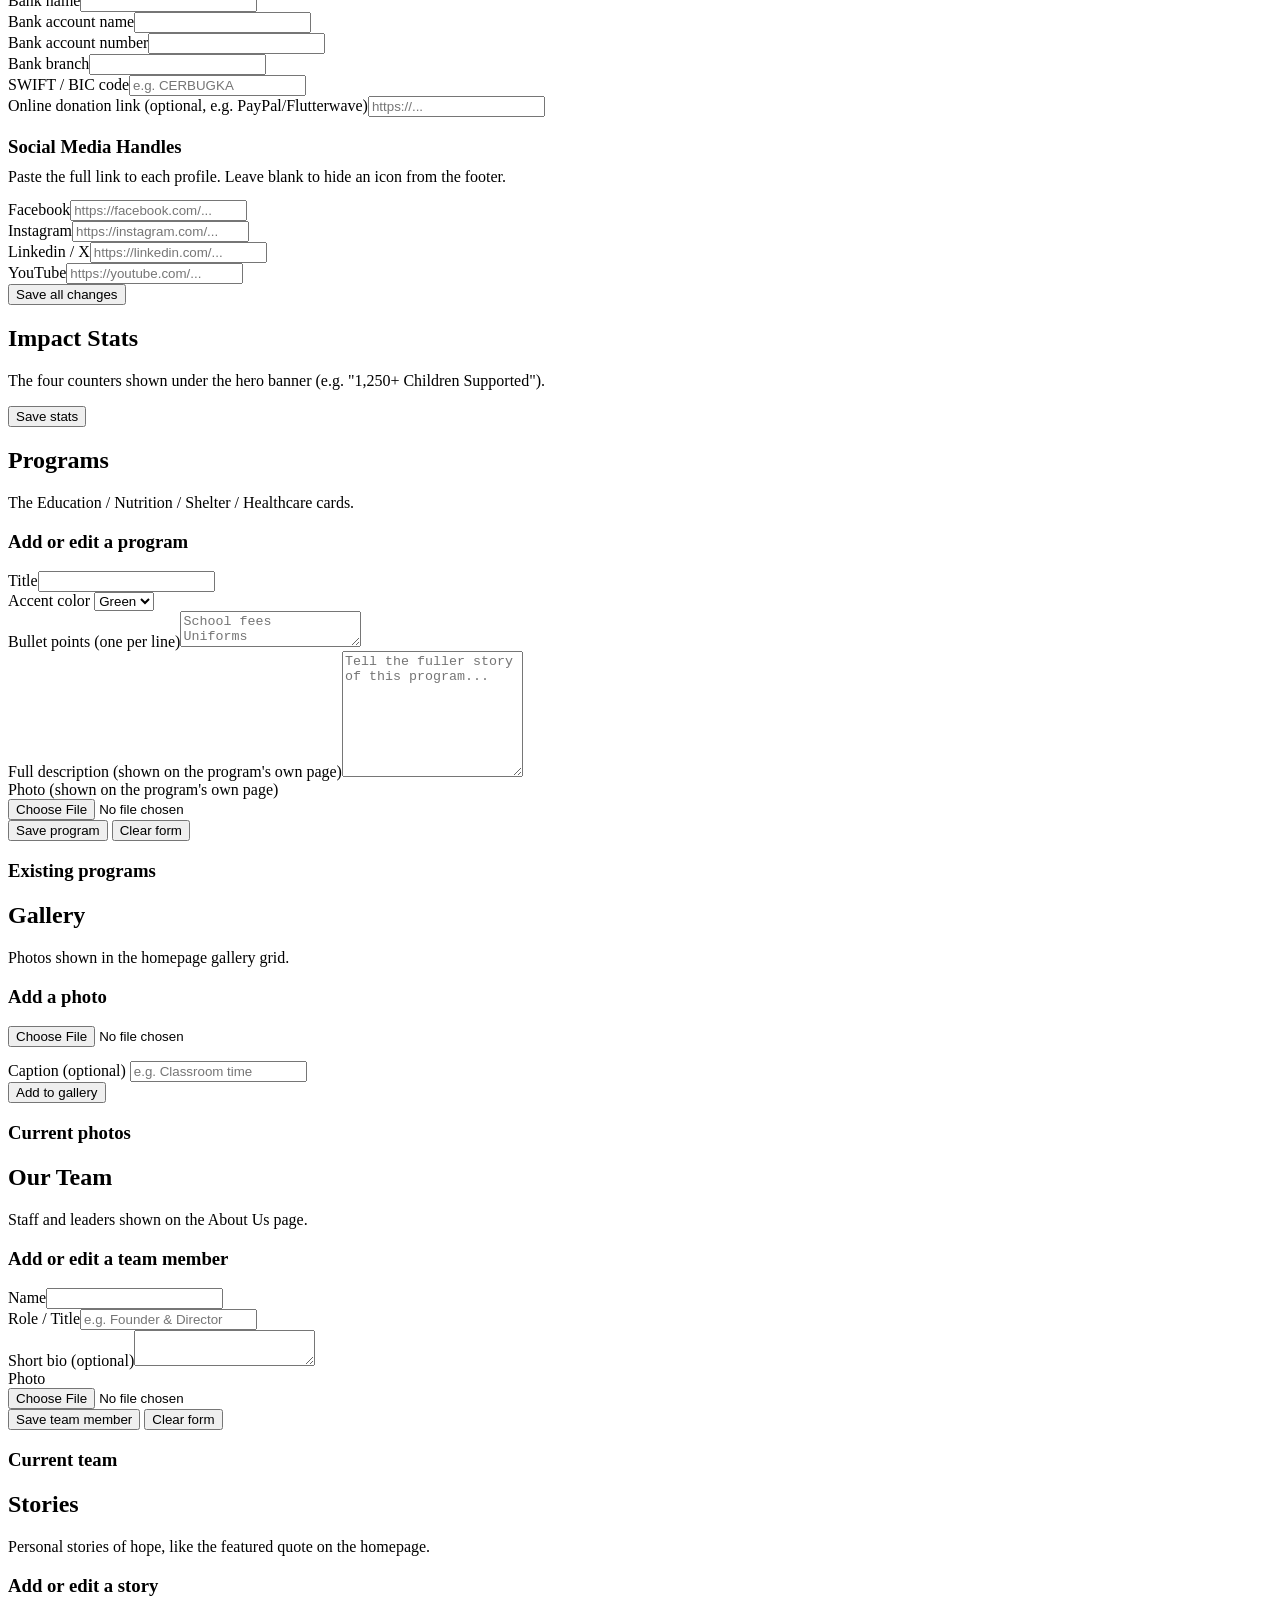
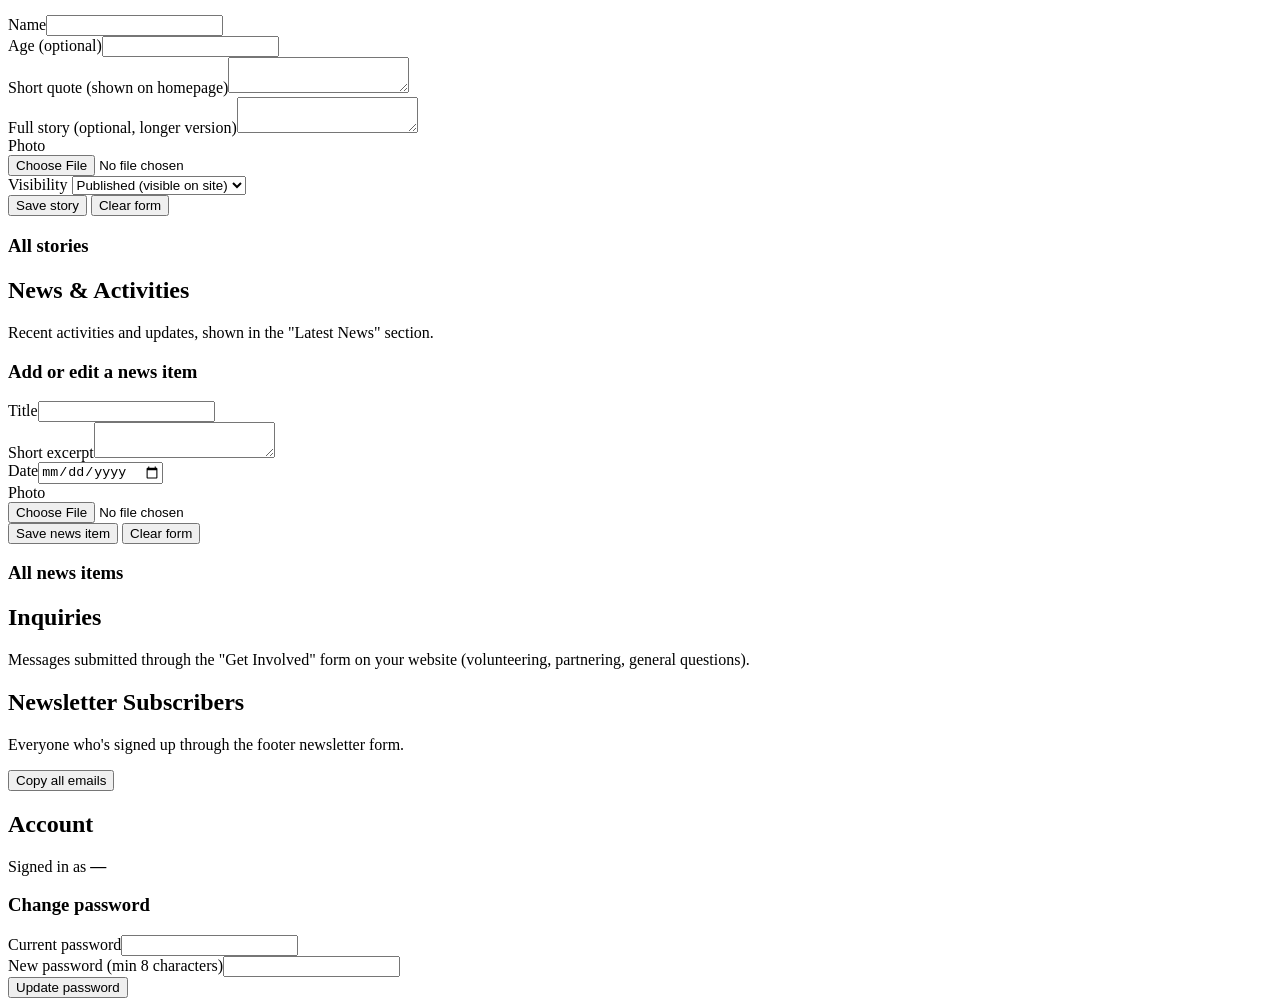
==== commit 34585eb8: "Update dashboard.html" ====
--- a/admin/dashboard.html
+++ b/admin/dashboard.html
@@ -151,7 +151,7 @@
         <div class="form-grid">
           <div class="field"><label>Facebook</label><input id="s-social-facebook" placeholder="https://facebook.com/..."></div>
           <div class="field"><label>Instagram</label><input id="s-social-instagram" placeholder="https://instagram.com/..."></div>
-          <div class="field"><label>Twitter / X</label><input id="s-social-twitter" placeholder="https://x.com/..."></div>
+          <div class="field"><label>Linkedin / X</label><input id="s-social-linkedin" placeholder="https://linkedin.com/..."></div>
           <div class="field"><label>YouTube</label><input id="s-social-youtube" placeholder="https://youtube.com/..."></div>
         </div>
       </div>
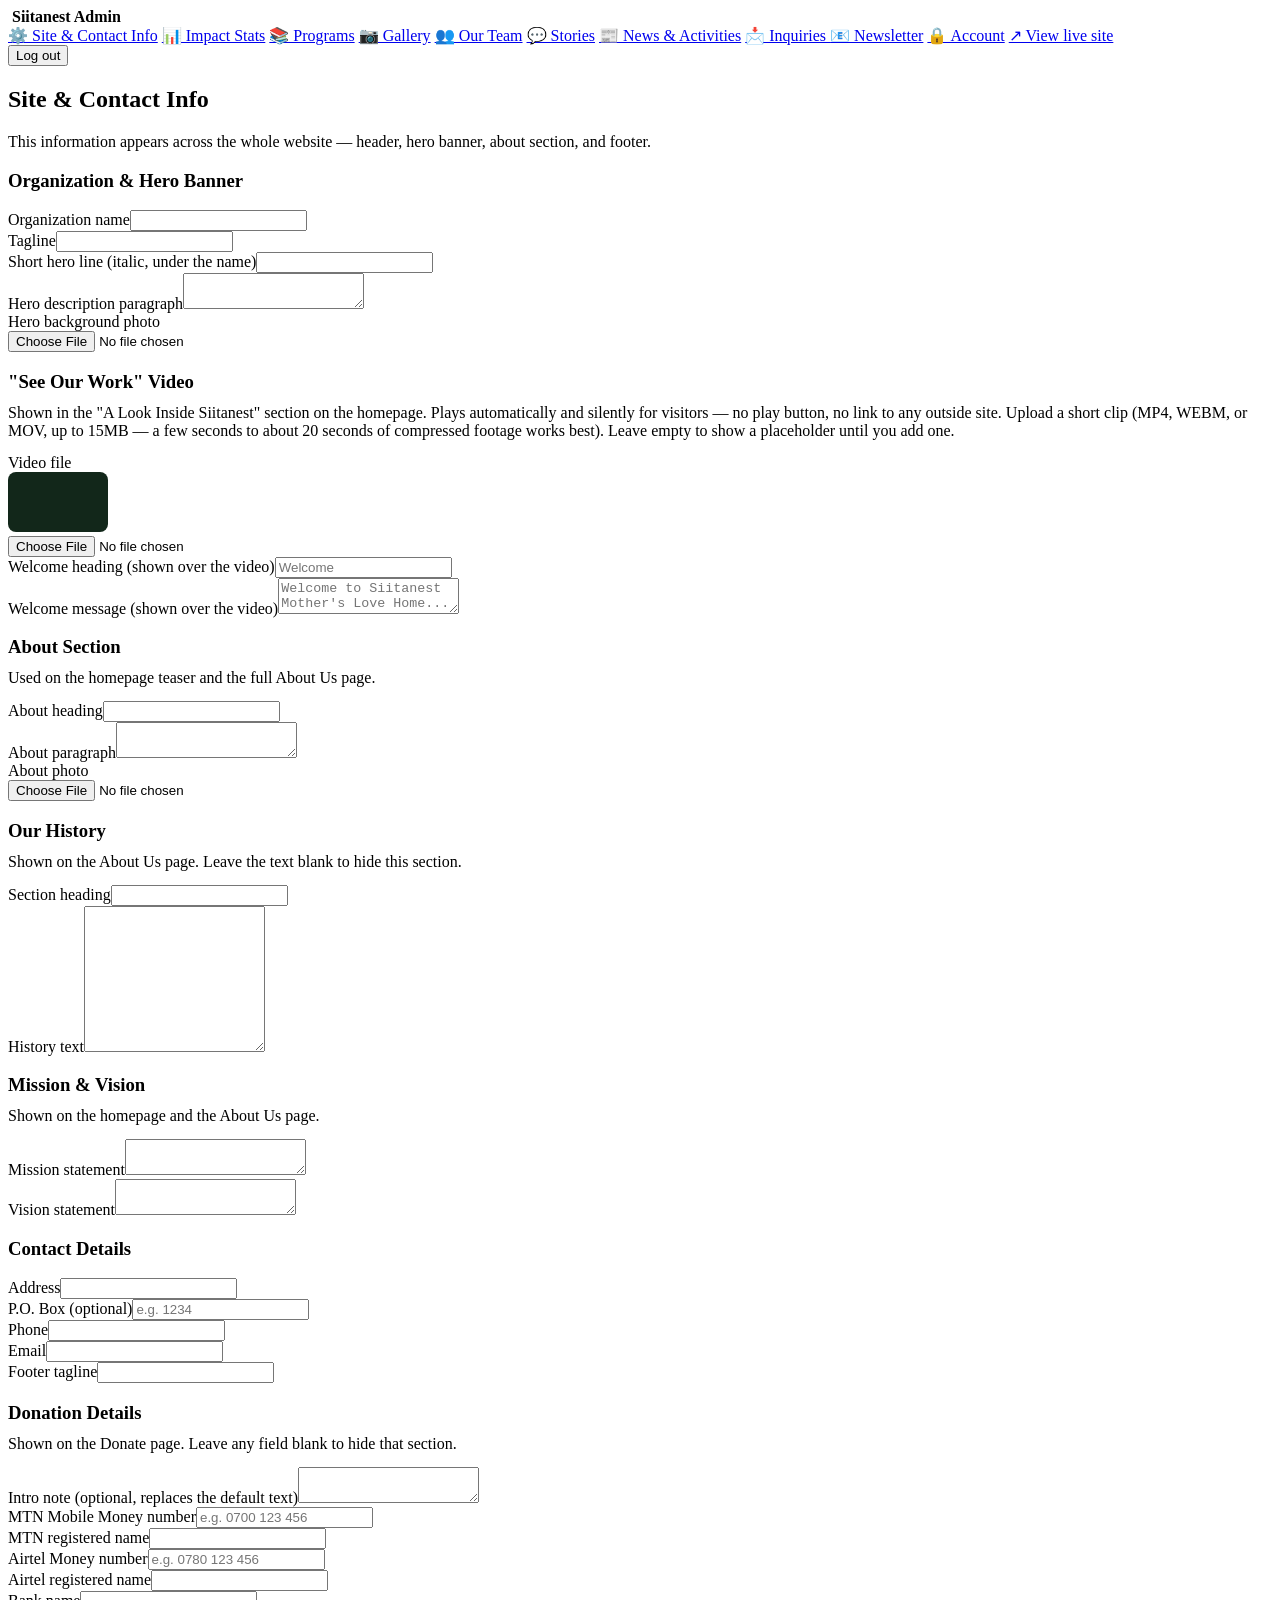
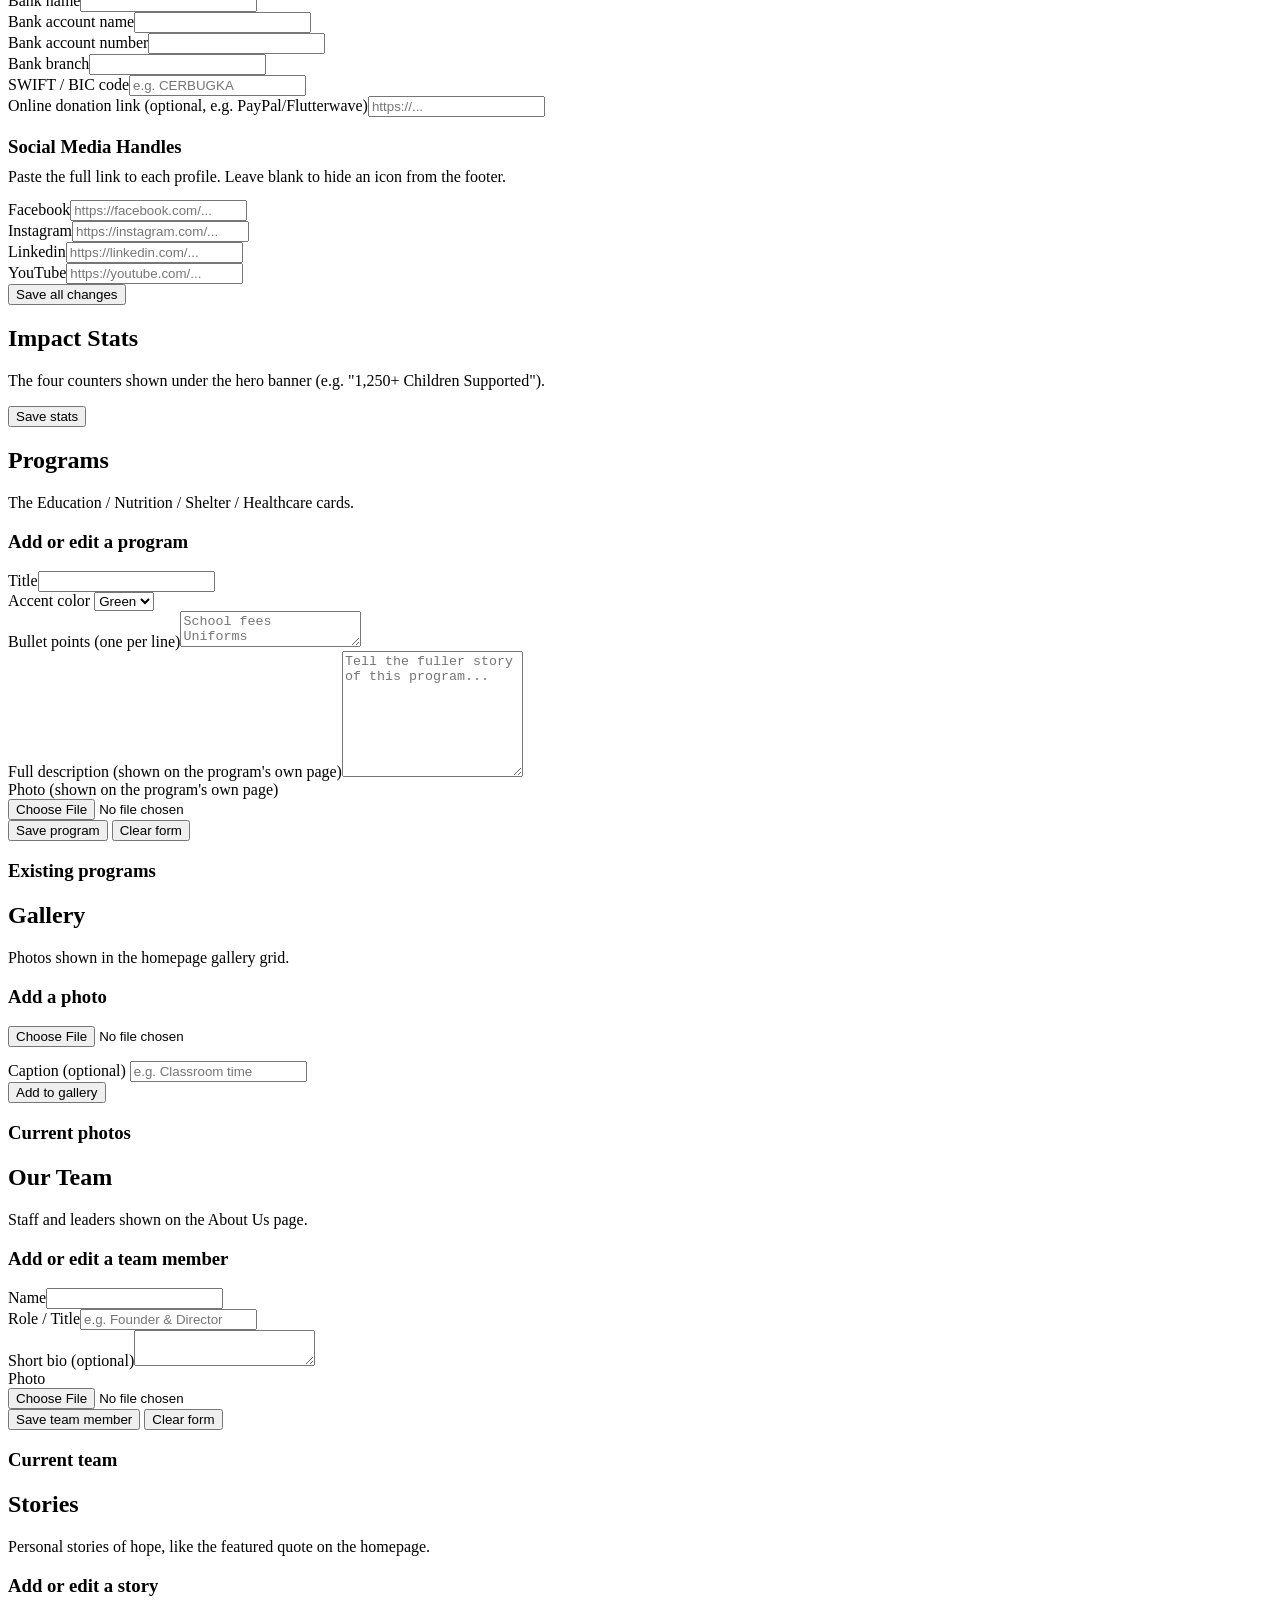
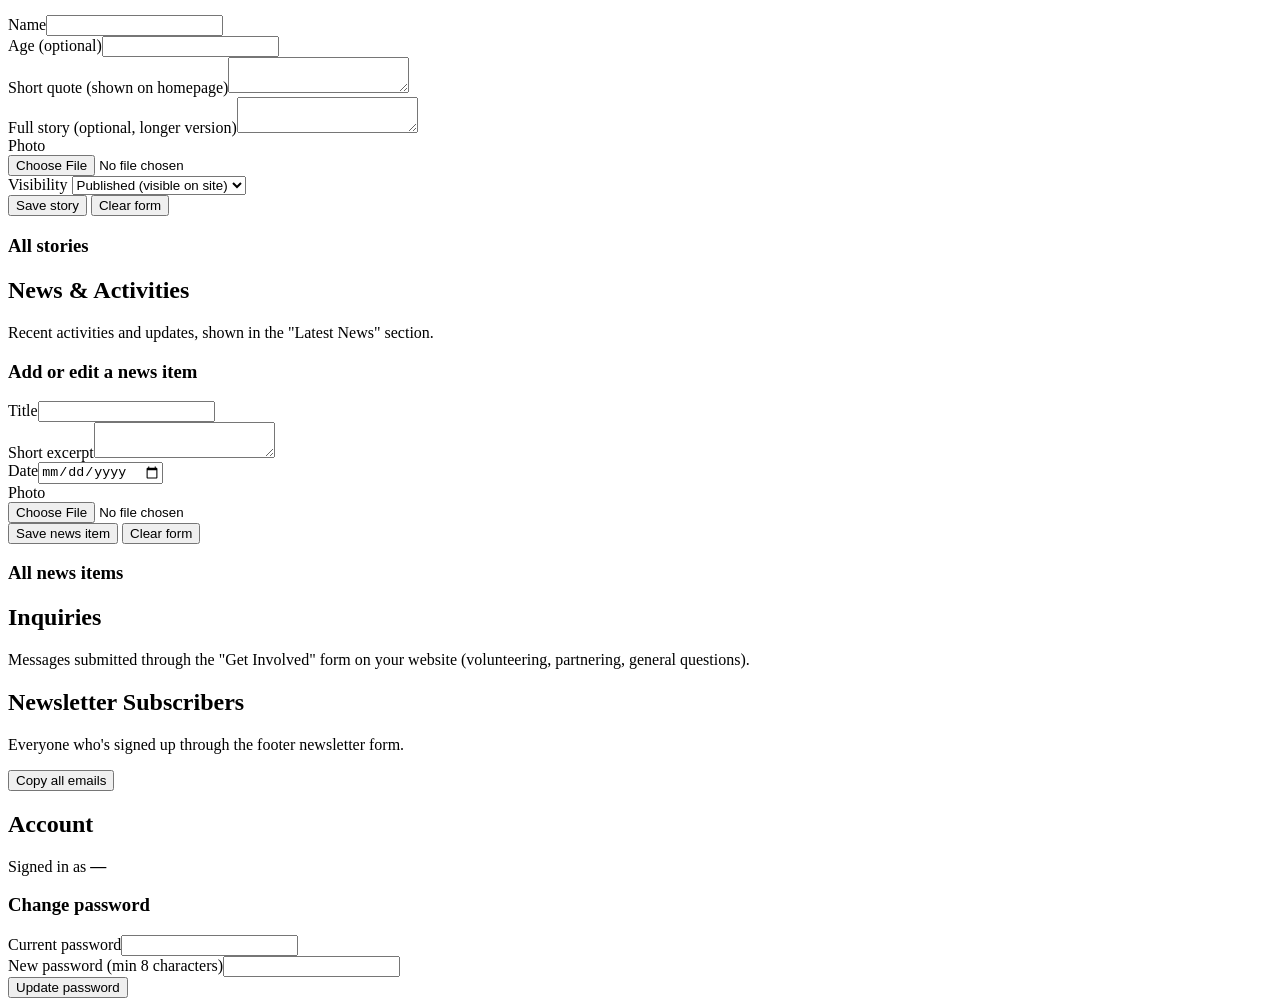
==== commit 5197dbdd: "Update dashboard.html" ====
--- a/admin/dashboard.html
+++ b/admin/dashboard.html
@@ -151,7 +151,7 @@
         <div class="form-grid">
           <div class="field"><label>Facebook</label><input id="s-social-facebook" placeholder="https://facebook.com/..."></div>
           <div class="field"><label>Instagram</label><input id="s-social-instagram" placeholder="https://instagram.com/..."></div>
-          <div class="field"><label>Linkedin / X</label><input id="s-social-linkedin" placeholder="https://linkedin.com/..."></div>
+          <div class="field"><label>Linkedin</label><input id="s-social-linkedin" placeholder="https://linkedin.com/..."></div>
           <div class="field"><label>YouTube</label><input id="s-social-youtube" placeholder="https://youtube.com/..."></div>
         </div>
       </div>
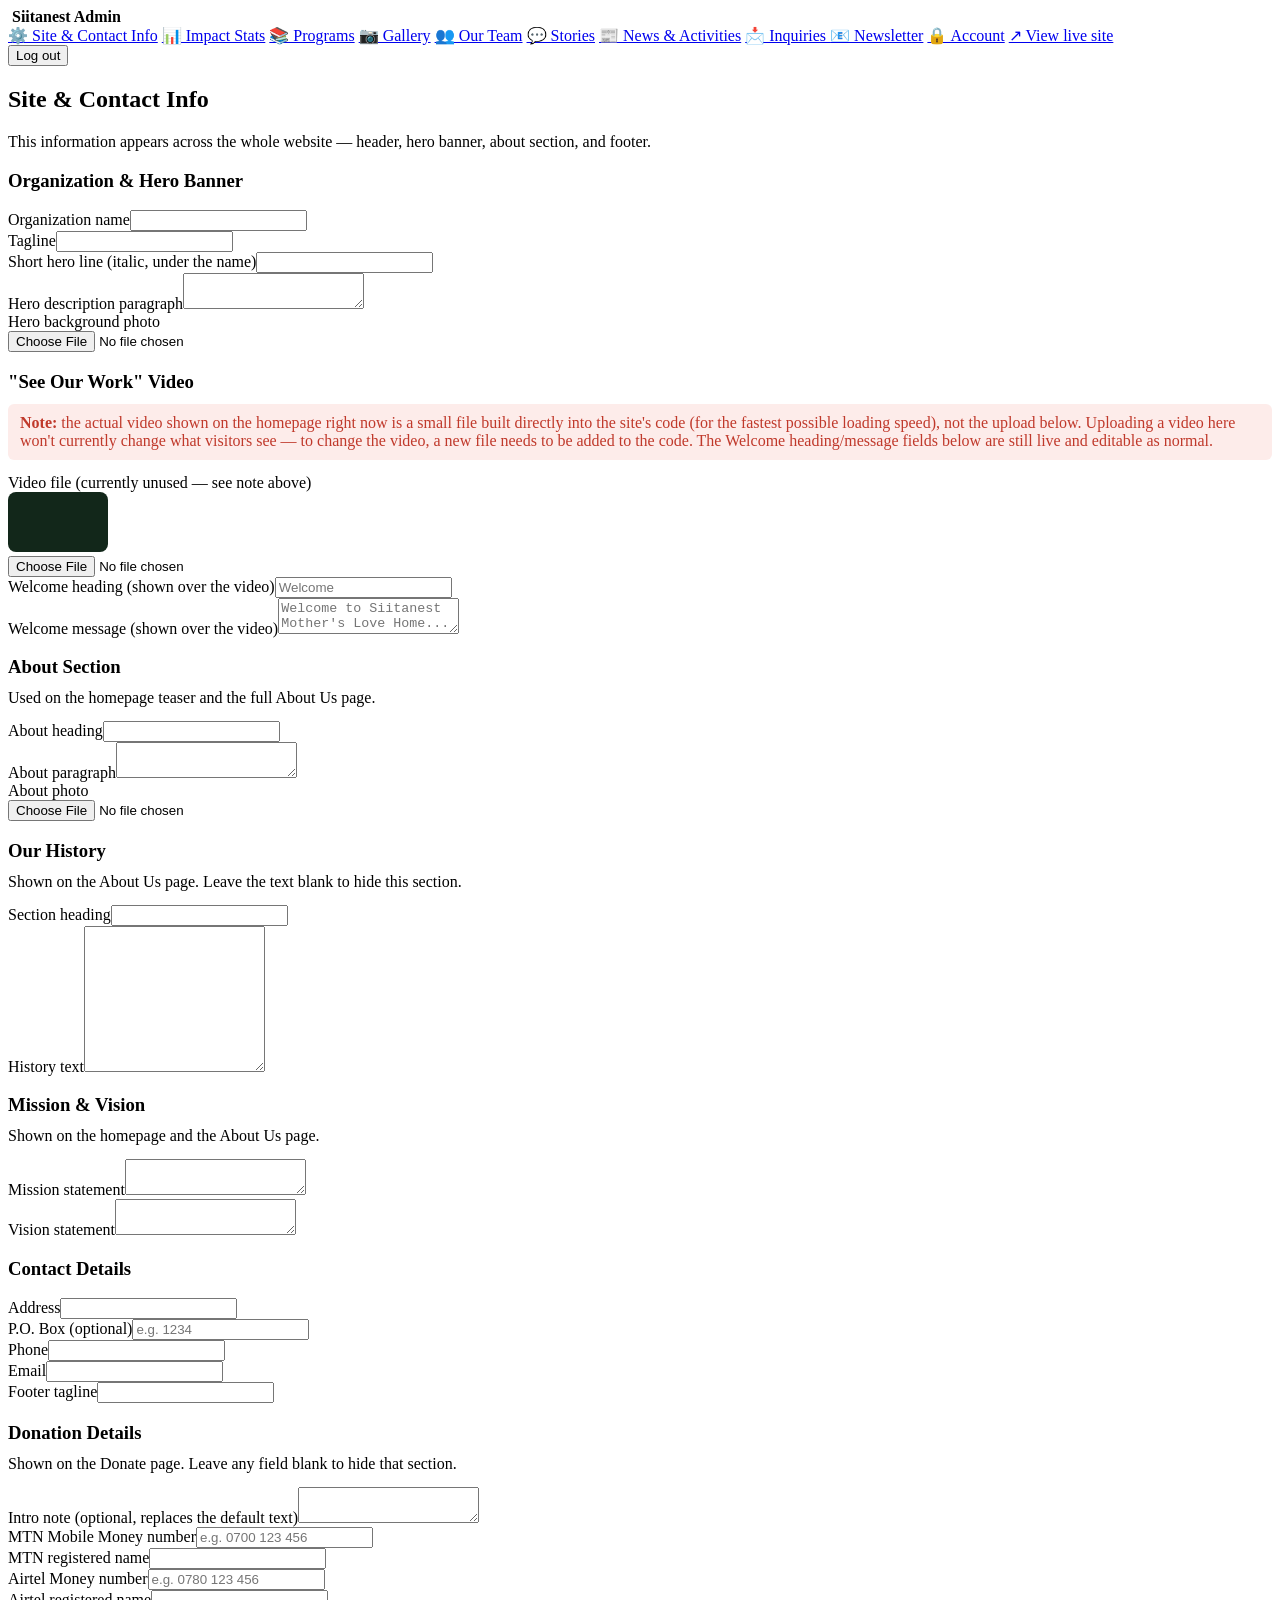
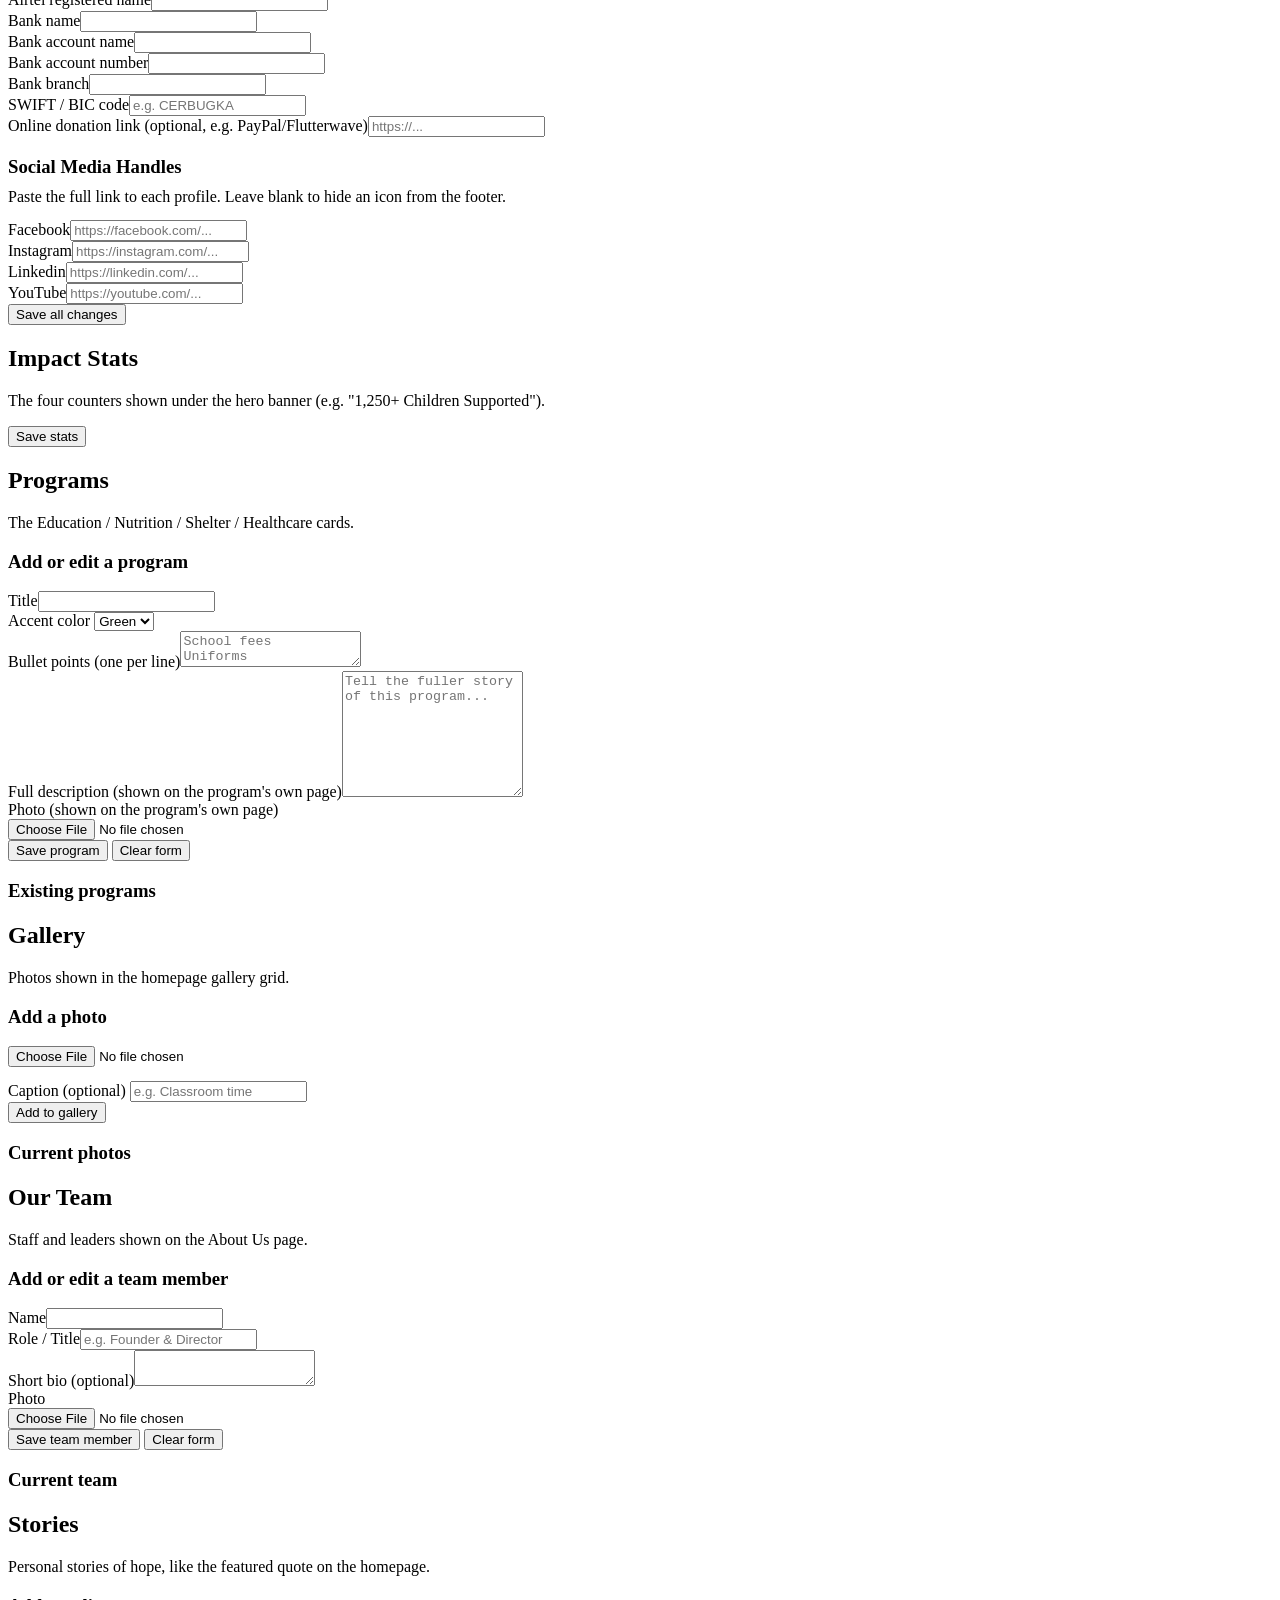
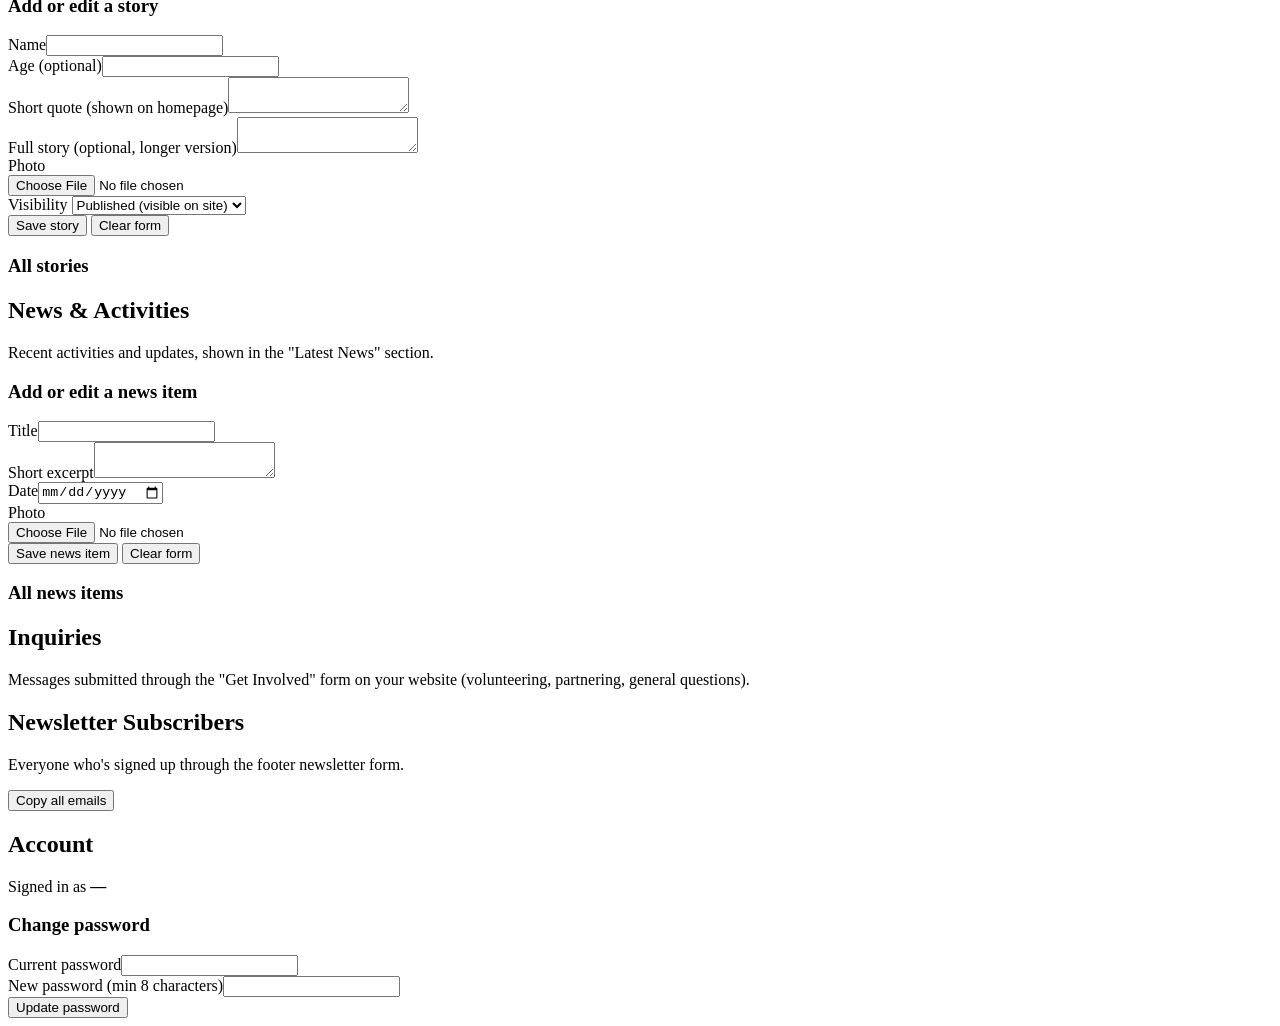
==== commit ea3d7d66: "Serve the welcome video as a static file instead of from MongoDB Adds public/videos/welcome.mp4 (rea" ====
--- a/admin/dashboard.html
+++ b/admin/dashboard.html
@@ -62,10 +62,12 @@
 
       <div class="card">
         <h3>"See Our Work" Video</h3>
-        <p class="muted" style="margin-top:-8px; margin-bottom:14px;">Shown in the "A Look Inside Siitanest" section on the homepage. Plays automatically and silently for visitors — no play button, no link to any outside site. Upload a short clip (MP4, WEBM, or MOV, up to 15MB — a few seconds to about 20 seconds of compressed footage works best). Leave empty to show a placeholder until you add one.</p>
+        <p class="muted" style="margin-top:-8px; margin-bottom:14px; background:#fdecea; color:#c0392b; padding:10px 12px; border-radius:6px;">
+          <strong>Note:</strong> the actual video shown on the homepage right now is a small file built directly into the site's code (for the fastest possible loading speed), not the upload below. Uploading a video here won't currently change what visitors see — to change the video, a new file needs to be added to the code. The Welcome heading/message fields below are still live and editable as normal.
+        </p>
         <div class="form-grid single">
           <div class="field">
-            <label>Video file</label>
+            <label>Video file (currently unused — see note above)</label>
             <div class="image-upload">
               <video id="s-heroVideo-preview" muted loop playsinline style="width:100px; height:60px; border-radius:8px; background:#12271a; border:1px dashed var(--border); flex-shrink:0; object-fit:cover;"></video>
               <div>
